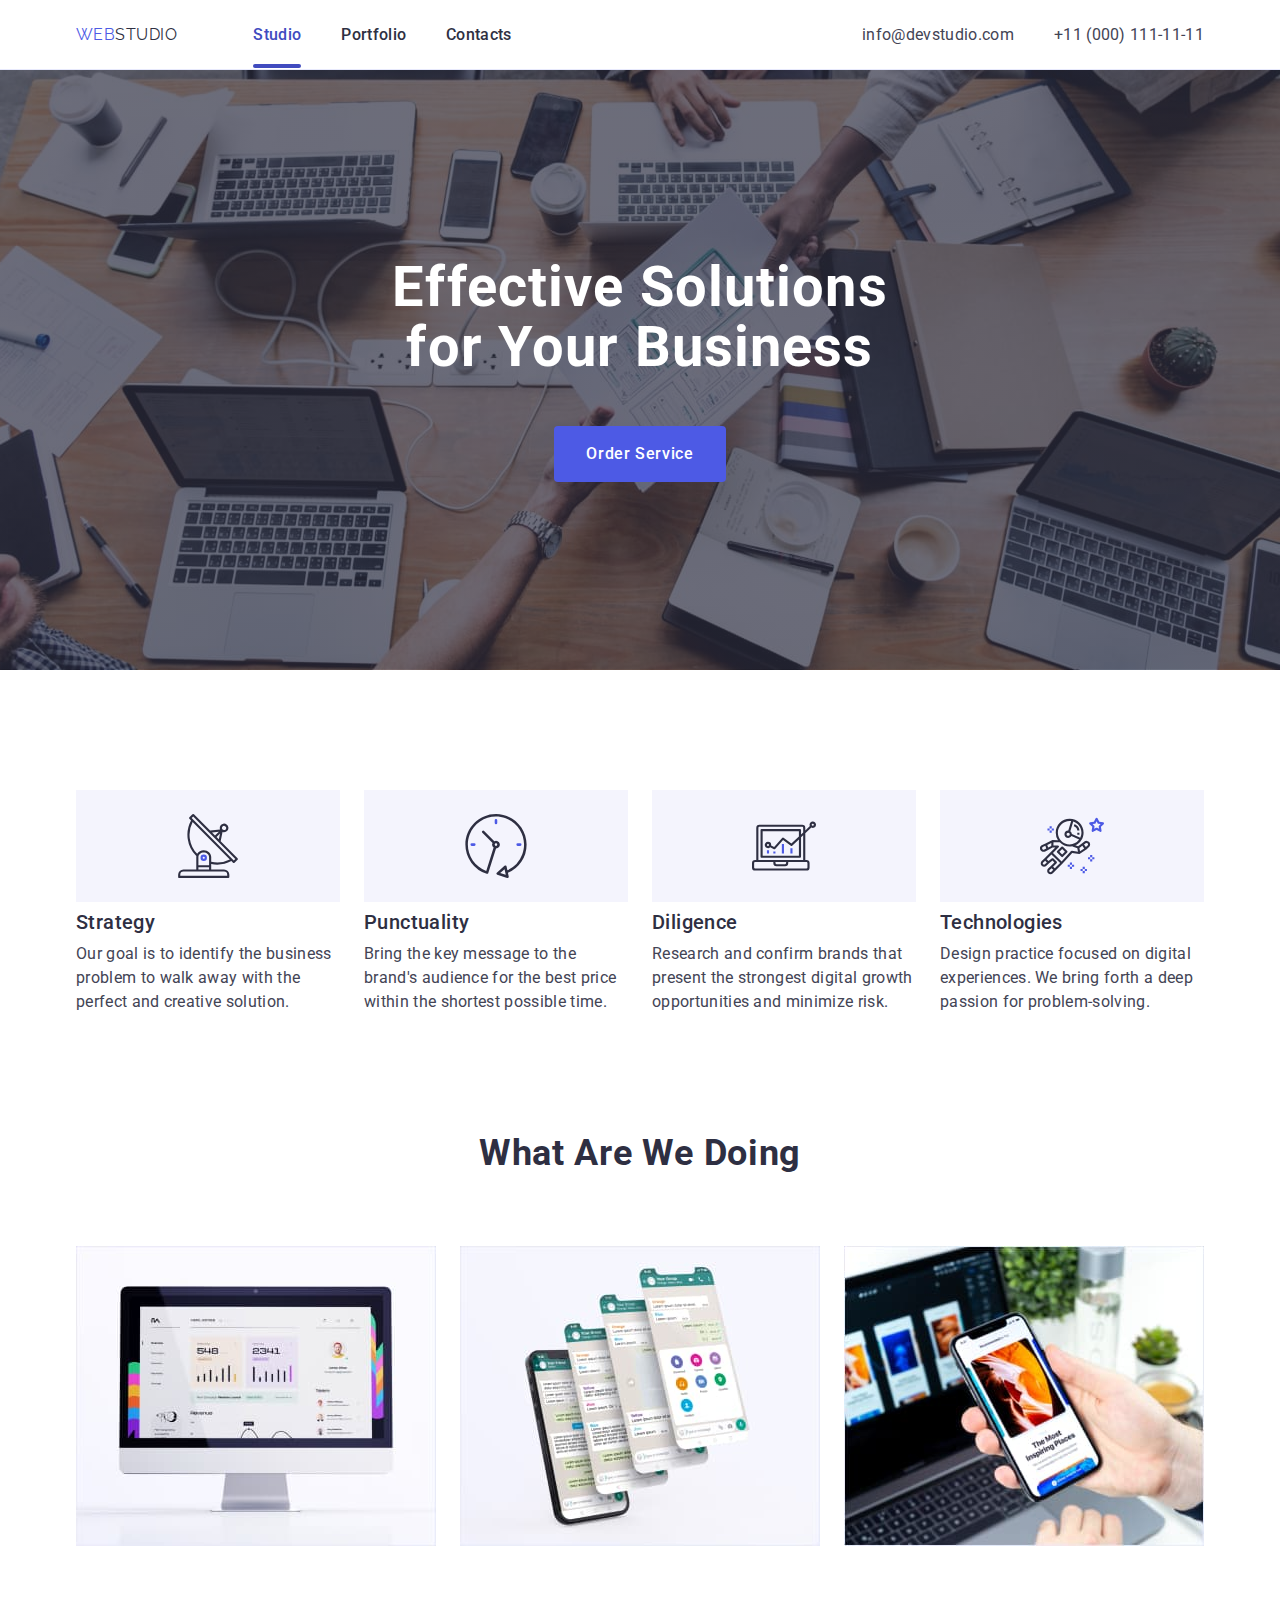
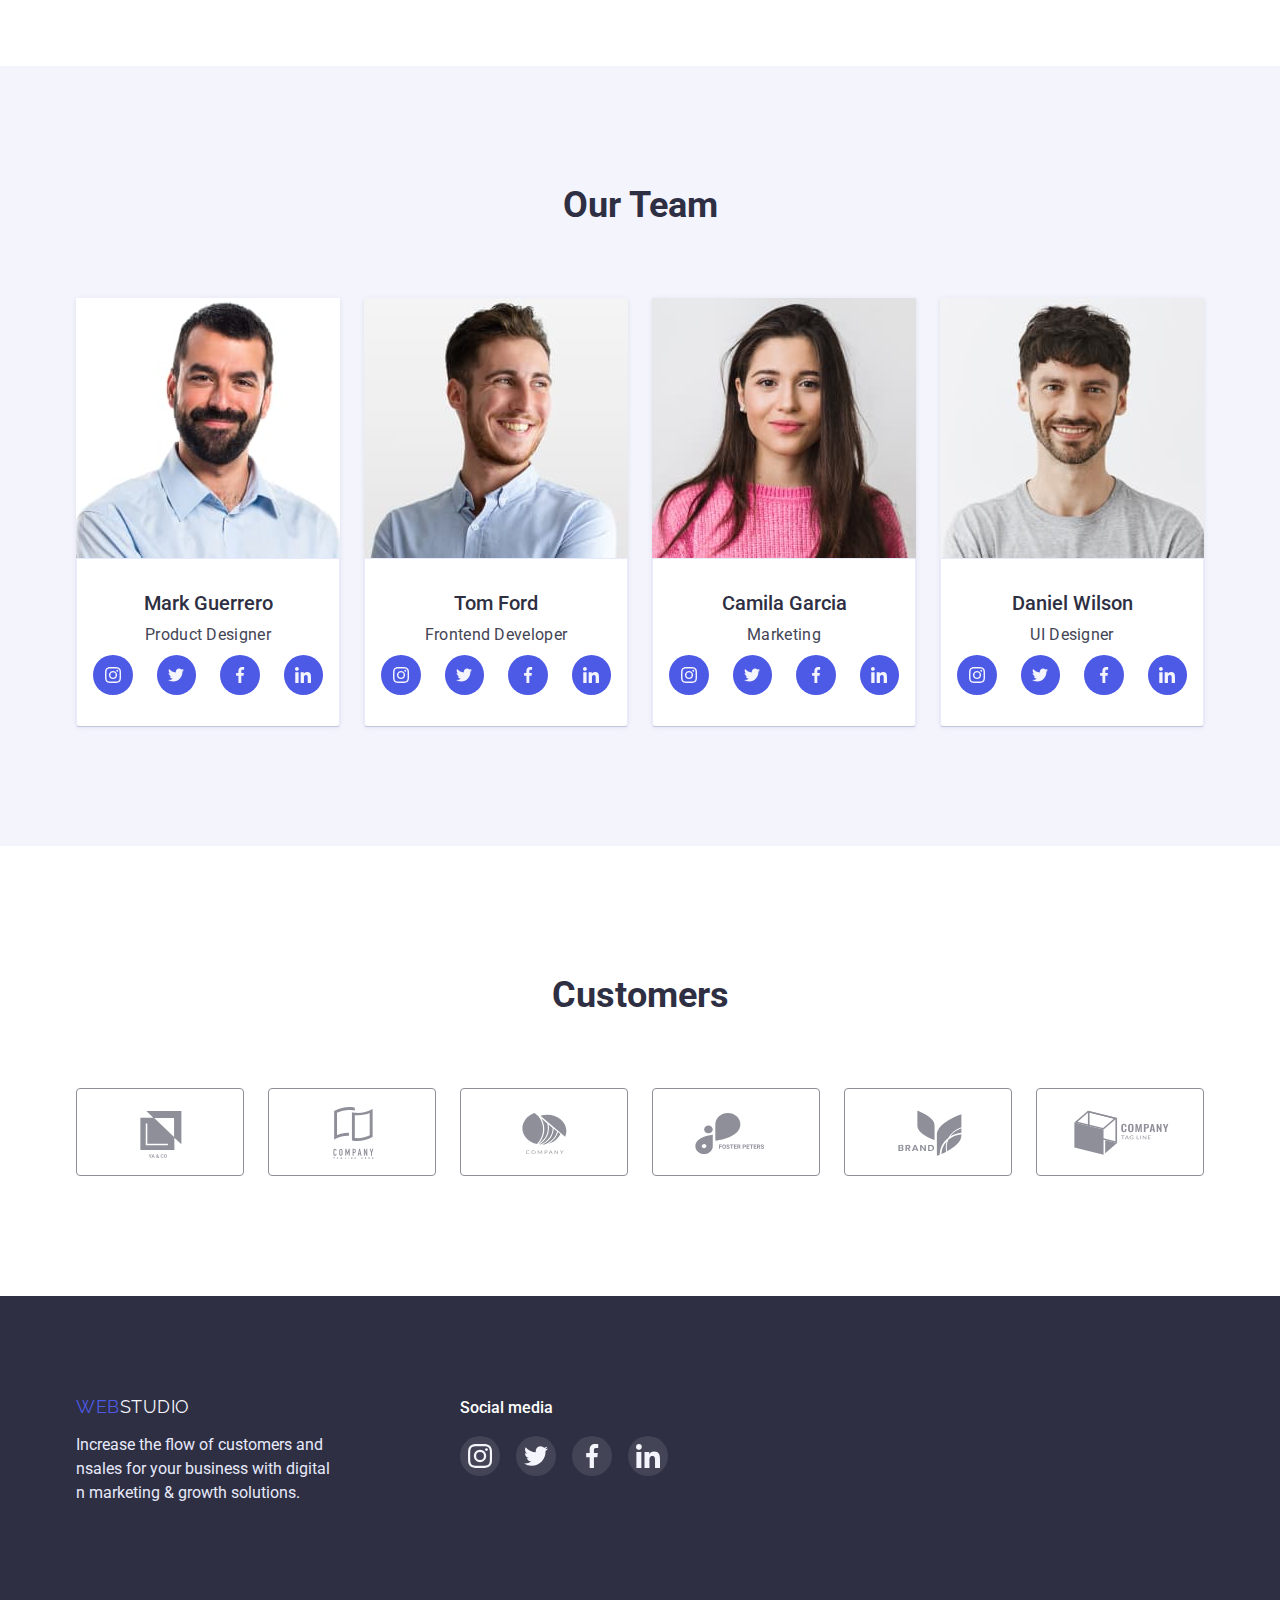
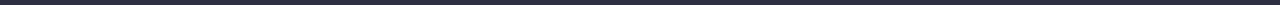
==== index.html @ 6536e6da "Initial commit" ====
<!DOCTYPE html>
<html lang="en">
<head>
  <meta http-equiv="X-UA-Compatible" content="IE=edge" />
  <meta charset="UTF-8" />
  <meta name="viewport" content="width=device-width, initial-scale=1.0" />
  <title>WEB STUDIO</title>
  <link rel="preconnect" href="https://fonts.googleapis.com">
  <link rel="preconnect" href="https://fonts.gstatic.com" crossorigin>
  <link href="https://fonts.googleapis.com/css2?family=Raleway:wght@800&family=Roboto:wght@400;500;700;900&display=swap" rel="stylesheet">
  <!--modern-normalize-->
  <link rel="stylesheet" href="https://cdn.jsdelivr.net/npm/modern-normalize@1.1.0/modern-normalize.min.css">
  <!--Custom styles-->
  <link rel="stylesheet" href="./css/styles.css">
</head>
<body>
  <!-- Header section -->
  <header class="header">
    <div class="heder-container container">
    <nav class="nav">
      <a class="text-logo" href="./index.html"> 
      <span class="span">WEB</span>STUDIO
      </a>
      <ul class="nav-list">
        <li class="nav-item"><a class="nav-link current" href="./index.html">Studio</a></li>
        <li class="nav-item"><a class="nav-link" href="./portfolio.html">Portfolio</a></li>
        <li class="nav-item"><a class="nav-link" href="">Contacts</a></li>
      </ul>
    </nav>
      <address>
      <ul class="address-list">
        <li class="address-item"><a class="address-link" href="mailto:info@devstudio.com">info@devstudio.com</a></li>
        <li class="address-item"><a class="address-link" href="tel:+110001111111">+11 (000) 111-11-11</a></li>
      </ul>
      </address>
      </div>
    </header>
    <main>
      <!--hero section-->
      <section class="hero">
        <div class="container">
          <h1 class="hero-title">Effective Solutions for Your Business</h1>
          <button class="hero-btn" data-modal-open type="button">Order Service</button>
        </div>
      </section>
      <!--about-->
      <section class="about">
        <div class="container">
        <h2 class="visually-hidden"> Our advantages</h2>
        <ul class="about-list">
          <li class="about-item">
            <div class="about-item-icon-backg">
              <svg class="about-item-icon" width="64" height="64">
                <use href="./images/icons.svg#icon-advantages-1"></use>
              </svg>
            </div>
            <h3 class="about-title">Strategy</h3>
            <p class="about-text">Our goal is to identify the business problem to walk away with the perfect and creative solution.</p>
          </li>
          <li class="about-item">
            <div class="about-item-icon-backg">
              <svg class="about-item-icon" width="64" height="64">
                <use href="./images/icons.svg#icon-advantages-2"></use>
              </svg>
            </div>
            <h3 class="about-title">Punctuality</h3>
            <p class="about-text">Bring the key message to the brand's audience for the best price within the shortest possible time.</p>
          </li>
          <li class="about-item">
            <div class="about-item-icon-backg">
              <svg class="about-item-icon" width="64" height="64">
                <use href="./images/icons.svg#icon-advantages-3"></use>
              </svg>
            </div>
            <h3  class="about-title">Diligence</h3>
            <p class="about-text">Research and confirm brands that present the strongest digital growth opportunities and minimize risk.</p>
          </li>
          <li class="about-item">
            <div class="about-item-icon-backg">
              <svg class="about-item-icon" width="64" height="64">
                <use href="./images/icons.svg#icon-advantages-4"></use>
              </svg>
            </div>
            <h3 class="about-title">Technologies</h3>
            <p class="about-text">Design practice focused on digital experiences. We bring forth a deep passion for problem-solving.</p>
          </li>
        </ul>
        </div>
      </section>
      <!--types of development-->
      <section class="types">
        <div class="container">
        <h2 class="types-title">What are we doing</h2>
        <ul class="types-list">
          <li class="types-item"><img class="types-img" src="./images/img-b1/img-b1-1.jpg" alt="web" width="360" height="300"/></li>
          <li class="types-item"><img class="types-img" src="./images/img-b1/img-b1-2.jpg" alt="messager" width="360" height="300"/></li>
          <li class="types-item"><img class="types-img" src="./images/img-b1/img-b1-3.jpg" alt="mobile" width="360" height="300"/></li>
        </ul>
        </div>
      </section>
      <!--team-->
      <section class="team">
        <div class="container">
        <h2 class="team-toptitle">Our Team</h2>
        <ul class="team-list">
          <li class="team-item">
            <img class="team-img"src="./images/img-b2/img-b2-1.jpg" alt="Product Designe" width="264" height="260"/>
            <div class="team-card">
            <h3 class="team-title">Mark Guerrero</h3>
            <p class="team-text">Product Designer</p>
            <ul class="social list">
              <li class="social-item">
                <a href="" class="social-link link">
                  <svg class="social-icon" width="16" height="16">
                    <use href="./images/icons.svg#icon-instagram"></use>
                  </svg>
                </a>
              </li>
              <li class="social-item">
                <a href="" class="social-link link">
                  <svg class="social-icon" width="16" height="16">
                    <use href="./images/icons.svg#icon-twitter"></use>
                  </svg>
                </a>
              </li>
              <li class="social-item">
                <a href="" class="social-link link">
                  <svg class="social-icon" width="16" height="16">
                    <use href="./images/icons.svg#icon-facebook"></use>
                  </svg>
                </a>
              </li>
              <li class="social-item">
                <a href="" class="social-link link">
                  <svg class="social-icon" width="16" height="16">
                    <use href="./images/icons.svg#icon-linkedin"></use>
                  </svg>
                </a>
              </li>
            </ul>
          </div>
          </li>
          <li class="team-item">
            <img class="team-img"src="./images/img-b2/img-b2-2.jpg" alt="Frontend Developer" width="264" height="260"/>
            <div class="team-card">
            <h3 class="team-title">Tom Ford</h3>
            <p class="team-text">Frontend Developer</p>
            <ul class="social list">
              <li class="social-item">
                <a href="" class="social-link link">
                  <svg class="social-icon" width="16" height="16">
                    <use href="./images/icons.svg#icon-instagram"></use>
                  </svg>
                </a>
              </li>
              <li class="social-item">
                <a href="" class="social-link link">
                  <svg class="social-icon" width="16" height="16">
                    <use href="./images/icons.svg#icon-twitter"></use>
                  </svg>
                </a>
              </li>
              <li class="social-item">
                <a href="" class="social-link link">
                  <svg class="social-icon" width="16" height="16">
                    <use href="./images/icons.svg#icon-facebook"></use>
                  </svg>
                </a>
              </li>
              <li class="social-item">
                <a href="" class="social-link link">
                  <svg class="social-icon" width="16" height="16">
                    <use href="./images/icons.svg#icon-linkedin"></use>
                  </svg>
                </a>
              </li>
            </ul>
            </div>
          </li>
          <li class="team-item">
            <img class="team-img"src="./images/img-b2/img-b2-3.jpg" alt="Marketing" width="264" height="260"/>
            <div class="team-card">
            <h3 class="team-title">Camila Garcia</h3>
            <p class="team-text">Marketing</p>
            <ul class="social list">
              <li class="social-item">
                <a href="" class="social-link link">
                  <svg class="social-icon" width="16" height="16">
                    <use href="./images/icons.svg#icon-instagram"></use>
                  </svg>
                </a>
              </li>
              <li class="social-item">
                <a href="" class="social-link link">
                  <svg class="social-icon" width="16" height="16">
                    <use href="./images/icons.svg#icon-twitter"></use>
                  </svg>
                </a>
              </li>
              <li class="social-item">
                <a href="" class="social-link link">
                  <svg class="social-icon" width="16" height="16">
                    <use href="./images/icons.svg#icon-facebook"></use>
                  </svg>
                </a>
              </li>
              <li class="social-item">
                <a href="" class="social-link link">
                  <svg class="social-icon" width="16" height="16">
                    <use href="./images/icons.svg#icon-linkedin"></use>
                  </svg>
                </a>
              </li>
            </ul>
            </div>
          </li>
          <li class="team-item">
            <img class="team-img"src="./images/img-b2/img-b2-4.jpg" alt="UI Designer" width="264" height="260"/>
            <div class="team-card">
            <h3 class="team-title">Daniel Wilson</h3>
            <p class="team-text">UI Designer</p>
            <ul class="social list">
              <li class="social-item">
                <a href="" class="social-link link">
                  <svg class="social-icon" width="16" height="16">
                    <use href="./images/icons.svg#icon-instagram"></use>
                  </svg>
                </a>
              </li>
              <li class="social-item">
                <a href="" class="social-link link">
                  <svg class="social-icon" width="16" height="16">
                    <use href="./images/icons.svg#icon-twitter"></use>
                  </svg>
                </a>
              </li>
              <li class="social-item">
                <a href="" class="social-link link">
                  <svg class="social-icon" width="16" height="16">
                    <use href="./images/icons.svg#icon-facebook"></use>
                  </svg>
                </a>
              </li>
              <li class="social-item">
                <a href="" class="social-link link">
                  <svg class="social-icon" width="16" height="16">
                    <use href="./images/icons.svg#icon-linkedin"></use>
                  </svg>
                </a>
              </li>
            </ul>
            </div>
          </li>
        </ul>
        </div>
      </section>
      <section class="customers-section">
        <div class="container">
        <h2 class="customers-title">Customers</h2>
        <ul class="customers-list">
          <li class="customers-item">
            <a href="" class="customers-link">
            <svg class="customers-icon" width="104" height="56">
              <use href="./images/icons.svg#icon-customers-1"></use>
            </svg>
            </a>
          </li>
          <li class="customers-item">
            <a href="" class="customers-link">
              <svg class="customers-icon" width="104" height="56">
                <use href="./images/icons.svg#icon-customers-2"></use>
              </svg>
            </a>
          </li>
          <li class="customers-item">
            <a href="" class="customers-link">
              <svg class="customers-icon" width="104" height="56">
                <use href="./images/icons.svg#icon-customers-3"></use>
              </svg>
            </a>
          </li>
          <li class="customers-item">
            <a href="" class="customers-link">
              <svg class="customers-icon" width="104" height="56">
                <use href="./images/icons.svg#icon-customers-4"></use>
              </svg>
            </a>
          </li>
          <li class="customers-item">
            <a href="" class="customers-link">
              <svg class="customers-icon" width="104" height="56">
                <use href="./images/icons.svg#icon-customers-5"></use>
              </svg>
            </a>
          </li>
          <li class="customers-item">
            <a href="" class="customers-link">
              <svg class="customers-icon" width="104" height="56">
                <use href="./images/icons.svg#icon-customers-6"></use>
              </svg>
            </a>
          </li>
        </ul>
        </div>
      </section>
    </main>
      <!--Footer-->
      <footer class="footer">
        <div class="container">
          <div class="footer-container">
          <a class="footer-text-logo" href="./index.html">
           <span class="span">WEB</span>STUDIO
         </a>
          <p class="footer-text">Increase the flow of customers and nsales for your business with digital n marketing & growth solutions.</p>
          </div>
          <div class="footer-social">
          <h3 class="footer-social-title">Social media</h3>
          <ul class="footer-social-list">
            <li class="footer-social-item">
              <a href="" class="footer-social-link link">
                <svg class="footer-social-icon" width="24" height="24">
                  <use href="./images/icons.svg#icon-instagram"></use>
                </svg>
              </a>
            </li>
            <li class="footer-social-item">
              <a href="" class="footer-social-link link">
                <svg class="footer-social-icon" width="24" height="24">
                  <use href="./images/icons.svg#icon-twitter"></use>
                </svg>
              </a>
            </li>
            <li class="footer-social-item">
              <a href="" class="footer-social-link link">
                <svg class="footer-social-icon" width="24" height="24">
                  <use href="./images/icons.svg#icon-facebook"></use>
                </svg>
              </a>
            </li>
            <li class="footer-social-item">
              <a href="" class="footer-social-link link">
                <svg class="sfooter-social-icon" width="24" height="24">
                  <use href="./images/icons.svg#icon-linkedin"></use>
                </svg>
              </a>
            </li>
          </ul>
        </div>
        </div>
      </footer>
      <div class="backdrop is-hidden" data-modal>
        <div class="modal">
          <button class="modal-btn" data-modal-close type="button">
            <svg class="close-icon" width="8" height="8">
              <use href="./images/icons.svg#icon-close"></use>
            </svg>
          </button>
        </div>
      </div>
      <script src="./modal.js"></script>
</body>
</html>
---- css/styles.css ----
/* General for index and portfolio */

:root {
    --navy-blue-color: #2E2F42;
    --slate-color: #434455;
    --white-color: #fff;
    --cornflower-color:#E7E9FC;
    --iris-color: #4D5AE5;
    --ocean-color: #404BBF;
    --cloud-color:#F4F4FD;
    --light-slate-color: #8E8F99;
    --green-color:#31D0AA;
    --typical-lh: 1.5;
    --row-gap: 48px;
    --grad: linear-gradient(rgba(46, 47, 66, 0.7), rgba(46, 47, 66, 0.7));
    --grad:linear-gradient(rgba(46, 47, 66, 0.7), rgba(46, 47, 66, 0.7));
    --cubic-bezier: cubic-bezier (0.4, 0, 0.2, 1);
}

body {
    color: var(--navy-blue-color);
    font-family: 'Roboto', sans-serif;
}


/* reset start */
h1,
h2,
h3,
h4,
h5,
h6,
p {
    margin: 0;
}

ul {
    
    margin: 0;
    padding: 0;
    list-style: none;
}

a {
color: currentColor;
text-decoration: none;
}

button {
    cursor: pointer;
    background-color: transparent;
    padding: 16px 32px;
    border-radius: 4px;
    margin-right: auto;
    margin-left: auto;
    border: none;
    text-align: center;
}

img {
    display: block;
    max-width: 100%;
    height: auto;
}

.visually-hidden {
    position: absolute;
    width: 1px;
    height: 1px;
    margin: -1px;
    border: 0;
    padding: 0;
    white-space: nowrap;
    clip-path: inset(100%);
    clip: rect(0 0 0 0);
    overflow: hidden;
}
/* reset end */

.container {
    width: 1158px;
    padding-left: 15px;
    padding-right: 15px;
    margin-left: auto;
    margin-right: auto;
}

.heder-container {
    display: flex;
    align-items: center;
}

.header {
    border-bottom: 1px solid var(--cornflower-color);
    box-shadow: 0px 2px 1px rgba(46, 47, 66, 0.08), 0px 1px 1px rgba(46, 47, 66, 0.16), 0px 1px 6px rgba(46, 47, 66, 0.08);
}

.nav {
    display: flex;
    align-items: center;
}

.text-logo {
    color: var(--navy-blue-color);
    font-family: 'Raleway', sans-serif;
    line-height: 1.33;
    letter-spacing: 0.03em;
    text-transform: uppercase;
    text-decoration: none;
    padding-bottom: 24px;
    padding-top: 24px;
    margin-right: 76px;
}

.nav .text-logo {

}

.span {
    color: var(--iris-color);
}

.nav-list {
    display: flex;
    list-style-type: none;
    gap: 40px;
}

.nav-item {
    
}

.nav-link {
    color: var(--navy-blue-color);
    font-weight: 500;
    font-size: 16px;
    line-height: var(--typical-lh);
    letter-spacing: 0.02em;
    text-decoration: none;
    padding-bottom: 24px;
    padding-top: 24px;
    position: relative;
    
    transition-property: color, background-color;
    transition-duration: 250ms;
    transition-timing-function: cubic-bezier(0.4, 0, 0.2, 1);
    transition-delay: 0ms;
}

.nav-link.current::after {
    content: '';
    display: block;
    position: absolute;
    width: 100%;
    height: 4px;
    background-color: var(--ocean-color);
    border-radius: 2px;
    bottom: 0;
}

.nav-link:hover,
.nav-link:focus {
    color: var(--ocean-color); 
    color: var(--ocean-color);
}

.current {
    color: var(--ocean-color);
}

address {
    margin-left: auto;
}
.address-link:hover,
.address-link:focus {
    color: var(--ocean-color);   
}
.address-list {
    display: flex;
    list-style-type: none;
    
    gap: 40px;
}

.address-item {
}

.address-link {
    color: var(--slate-color);
    font-style: normal;
    line-height: var(--typical-lh);
    letter-spacing: 0.02em;
    text-decoration: none;
    padding-bottom: 24px;
    padding-top: 24px;
}

/* Footer */

.footer {
    background-color: var(--navy-blue-color);
    color: var(--cornflower-color);
    padding-top: 100px;
    padding-bottom: 100px;
    line-height: 1.5; 
}

.footer-text-logo {
    font-family: 'Raleway', sans-serif;
    font-size: 18px;
    line-height: 1.17;
    display: flex;
    align-items: center;
    letter-spacing: 0.03em;
    text-transform: uppercase;
    text-decoration: none;
    color: var(--cloud-color);
    margin-bottom: 16px;
}

.footer-text {
    line-height: var(--typical-lh);
    color: var(--cornflower-color);
    width: 264px;
    }

.footer .container {
    display: flex;
    align-items: baseline;
}

.footer-container {
    width: 264px;
    margin-right: 120px;
}

.footer-social-title{
    
}
.footer-social {
    display: flex;
    flex-direction: column;
    flex-wrap: wrap;
    
}

.footer-social-title{
    color: var(--white-color);
    font-weight: 500;
    font-size: 16px;
    margin-bottom: 16px;
}
.footer-social-list {
    display: flex;
    gap: 16px;
}

.footer-social-item {
    width: 40px;
    height: 40px;
}
    
.footer-social-link {
    display: flex;
    justify-content: center;
    align-items: center;
    width: 100%;
    height: 100%;
    border-radius: 50%;
    background-color: rgba(255, 255, 255, 0.1);

    transition-property: color, background-color;
    transition-duration: 250ms;
    transition-timing-function: cubic-bezier(0.4, 0, 0.2, 1);
    transition-delay: 0ms;
}
    
.footer-social-icon {
    fill: var(--cloud-color);
}
    
.footer-social-link:hover,
.footer-social-link:focus {
    background-color: var(--green-color);
}

/* For index */

/* Hero */

.hero {
    max-width: 1440px;
    margin: auto;
    margin: auto;
    background-color: var(--navy-blue-color);
    background-image: var(--grad), url(../images/img-hw-4/hero-img.jpg);
    background-repeat: no-repeat;
    background-position: center;
    background-size: cover;
    padding-top: 188px;
    padding-bottom: 188px; 
}

.hero-title {
    color: var(--white-color);
    font-size: 56px;
    line-height: 1.07;
    text-align: center;
    letter-spacing: 0.02em;
    margin-bottom: 48px;
    max-width: 496px;
    margin-left: auto;
    margin-right: auto;
}   

.hero .container {
    display: flex;
    align-items: center;
    flex-direction: column;
}

.hero-btn {
    color: var(--white-color);
    font-family: inherit;
    font-weight: 500;
    font-size: 16px;
    line-height: var(--typical-lh);
    background-color: var(--iris-color);
    align-items: center;
    letter-spacing: 0.04em;
    cursor: pointer;

    transition-property: color, background-color;
    transition-duration: 250ms;
    transition-timing-function: cubic-bezier(0.4, 0, 0.2, 1);
    transition-delay: 0ms;
}


.hero-btn:hover,
.hero-btn:focus {
    color: var(--white-color);
    background-color: var(--ocean-color);
}

/* About */

.about {
    padding-top: 120px;
    padding-bottom: 120px;
}

.about-list {
    display: flex;
    list-style-type: none;
    gap: 24px;
}

.about-item {
    width: 264px;
}

.about-item-icon-backg {
    background: var(--cloud-color);
    min-width: 264px;
    min-height: 112px;
    display: flex;
    align-items: center;
    justify-content: center;
    margin-bottom: 8px;
}

.about-item-icon {
}

.about-title {
    font-weight: 500;
    font-size: 20px;
    line-height: 1.2;
    letter-spacing: 0.02em;
    margin-bottom: 8px;
}

.about-text {
    line-height: var(--typical-lh);
    letter-spacing: 0.02em;
    color: var(--slate-color);
}

/* Types */

.types {
    padding-bottom: 120px;
}

.types-title {
    font-size: 36px;
    line-height: 1.11;
    text-align: center;
    letter-spacing: 0.02em;
    text-transform: capitalize;
    margin-bottom: 72px;
}

.types-list {
    display: flex;
    list-style-type: none;
    gap: 24px;
    justify-content: none;
}

.types-item {
}

.types-img {
}

/* Team */

.team {
    padding-top: 120px;
    padding-bottom: 120px;
    background: var(--cloud-color);
}

.team-toptitle {
    font-size: 36px;
    line-height: 1.11;
    text-align: center;
    text-transform: capitalize;
    margin-bottom: 72px;
}

.team-list {
    display: flex;
    list-style-type: none;
    gap: 24px;
}

.team-item {
    display: block;
    height: 428px;
    background: var(--white-color);
    box-shadow: 0px 1px 6px rgba(46, 47, 66, 0.07),
    0px 1px 1px rgba(46, 47, 66, 0.14),
    0px 2px 1px rgba(46, 47, 66, 0.07);
        border-radius: 0px 0px 4px 4px;
    width: calc((100% - 72px) / 4);
}

.team-img {
} 

.team-card {
    padding: 32px 16px;
    text-align: center;
    border: 1px solid var(--cornflower-color);
}

.team-title {
    font-weight: 500;
    font-size: 20px;
    line-height: 1.2;
    color: var(--navy-blue-color);
    margin-bottom: 8px;
}

.team-text {
    line-height: var(--typical-lh);
    letter-spacing: 0.02em;
    color: var(--slate-color);
    margin-bottom: 8px;
    }

.social {
    display: flex;
    gap: 24px;
}

.social-item {
    width: 40px;
    height: 40px;
}
.social-link {
    display: flex;
    justify-content: center;
    align-items: center;
    width: 100%;
    height: 100%;
    border-radius: 50%;    
    background-color: var(--iris-color);

    transition-property: color, background-color;
    transition-duration: 250ms;
    transition-timing-function: cubic-bezier(0.4, 0, 0.2, 1);
    transition-delay: 0ms;
}

.social-icon {
    fill: var(--cloud-color);
}

.social-link:hover,
.social-link:focus {
    background-color: var(--ocean-color);
    }

/* Customers */

.customers-section{
    padding-top: 130px;
    padding-bottom: 120px;
}

.customers-title {
    color: var(--navy-blue-color);
    font-size: 36px;
    line-height: 1.11;
    text-align: center;
    margin-bottom: 72px;
    
}

.customers-list {
    display: flex;
    align-items: center;
    justify-content: center;
    gap: 24px;
}

.customers-item {
    width: 168px;
    height: 88px;
    
}

.customers-link {
    display: flex;
    align-items: center;
    justify-content: center;
    border: 1px solid var(--light-slate-color);
    border-radius: 4px;
    width: 100%;
    height: 100%;
    color: var(--light-slate-color);

    transition-property: color, background-color;
    transition-duration: 250ms;
    transition-timing-function: cubic-bezier(0.4, 0, 0.2, 1);
    transition-delay: 0ms;
}

.customers-icon {
  fill: currentColor;  
}

.customers-link:hover,
.customers-link:focus {
    border-color: var(--ocean-color);
    color: var(--ocean-color);
}

/* For portfolio */

.portfolio-hero {
    padding-top: 96px;
    padding-bottom: 120px;
}

.portfolio-hero-list { 
    display: flex;
    justify-content: center;
    list-style-type: none;
    gap: 24px;
    margin-bottom: 72px;
 }

.portfolio-hero-item {
   gap: 24px;
}

.portfolio-hero-btn {
    font-family: inherit;
    font-weight: 500;
    font-size: 16px;
    line-height: var(--typical-lh);
    display: flex;
    align-items: center;
    text-align: center;
    letter-spacing: 0.04em;
    color: var(--iris-color);
    background: var(--cloud-color);
    border: 1px solid var(--cornflower-color);
    border-radius: 4px;
    cursor: pointer;
    min-width: 69px;

    transition-property: color, background-color;
    transition-duration: 250ms;
    transition-timing-function: cubic-bezier(0.4, 0, 0.2, 1);
    transition-delay: 0ms;
}

.portfolio-hero-btn:hover, 
.portfolio-hero-btn:focus {
    color: var(--white-color);
    background-color: var(--ocean-color);
    box-shadow: 0px 2px 2px rgba(0, 0, 0, 0.12);
    border: 1px solid var(--ocean-color);
}
  

.projects-list {
    padding: 0;
    list-style: none;
    display: flex;
    flex-wrap: wrap;
    margin-top: -48px;
    margin-left: -24px;

}

.projects-item {
    flex-basis: calc((100%(24px*2))/3);
    background: var(--white-color);
    box-shadow: 0px 1px 6px rgba(46, 47, 66, 0.08);
    outline-offset: -1px;
    max-width: 360px;
    margin-top: 48px;
    margin-left: 24px;
    transition-property: color, background-color;
    transition-duration: 250ms;
    transition-timing-function: cubic-bezier(0.4, 0, 0.2, 1);
    transition-delay: 0ms;
    transition: box-shadow 250ms var(--cubic-bezier);
}

.projects-item:hover,
.projects-item:focus {
    cursor: pointer;
    box-shadow:
        0px 1px 6px rgba(46, 47, 66, 0.08),
        0px 1px 1px rgba(46, 47, 66, 0.16),
        0px 2px 1px rgba(46, 47, 66, 0.08);
}

.projects-link {
}

.projects-card-content {
    position: relative;
    overflow: hidden;
}

.projects-img {
}

.projects-content {
    position: absolute;
    top: 0;
    font-size: 18px;
    line-height: 1.5;
    color: var(--white-color);
    background-color: var(--iris-color);
    padding: 40px;
    height: 100%;
    transform: translate(100%);
    transition: transform 250ms var(--cubic-bezier);
    overflow: auto;

    transform: translateY(100%);
    transition-duration: 250ms;
    transition-timing-function: cubic-bezier(0.4, 0, 0.2, 1);
    transition-delay: 0ms;
}

.projects-item:hover .projects-content {
    transform: translateY(0%);
}

.projects-item-card {
    padding-left: 15px;
    padding-right: 16px;
    padding-top: 32px;
    padding-bottom: 32px;
    border: 1px solid var(--cornflower-color);
    border-top: none;
}


.projects-title {
    font-weight: 500;
    font-size: 20px;
    line-height: var(--typical-lh);

    font-weight: 500;
    font-size: 20px;
    color: var(--navy-blue-color);
}

.projects-text {
    line-height: var(--typical-lh);
    letter-spacing: 0.02em;
    color: var(--slate-color);
    margin-top: 8px;
}

/* MODAL */

.backdrop {
    position: fixed;
    top: 0;
    left: 0;
    z-index: 1000;
    width: 100%;
    height: 100%;
    background-color: rgba(46, 47, 66, 0.4);
    transition: opacity 250ms cubic-bezier(0.4, 0, 0.2, 1), visibility 250ms cubic-bezier(0.4, 0, 0.2, 1);
}

.is-hidden {
    opacity: 0;
    visibility: hidden;
    pointer-events: none;
}

.modal {
    position: absolute;
    min-width: 408px;
    min-height: 576px;
    top: 50%;
    left: 50%;
    transform: translate(-50%, -50%) scale(1);
    background-color: #FCFCFC;
    box-shadow: 0px 1px 1px rgba(0, 0, 0, 0.14), 0px 1px 3px rgba(0, 0, 0, 0.12), 0px 2px 1px rgba(0, 0, 0, 0.2);
    border-radius: 4px;
    transition: transform 250ms var(--cubic-bezier), opacity 250ms var(--cubic-bezier);
}

.backdrop.is-hidden .modal{
    transform: translate(-50%, -50%) scale(0);
    opacity: 0;
    transition-duration: 250ms;
}

.modal-btn {
    display: block;
    align-items: center;
    justify-content: center;
    position: absolute;
    padding: 0;
    top: 24px;
    right: 24px;
    width: 24px;
    height: 24px;
    border-radius: 50%;
    background-color: var(--cornflower-color);
    border: 1px solid rgba(0, 0, 0, 0.1);
    fill: currentColor;
    transition: color 250ms var(--cubic-bezier), background-color 250ms var(--cubic-bezier);
}

.modal-btn:hover, 
.modal-btn:focus {
    background-color: var(--ocean-color);
    color: var(--white-color);
}

.close-icon {
    display: block;
    margin: auto;
    justify-content: center;
}
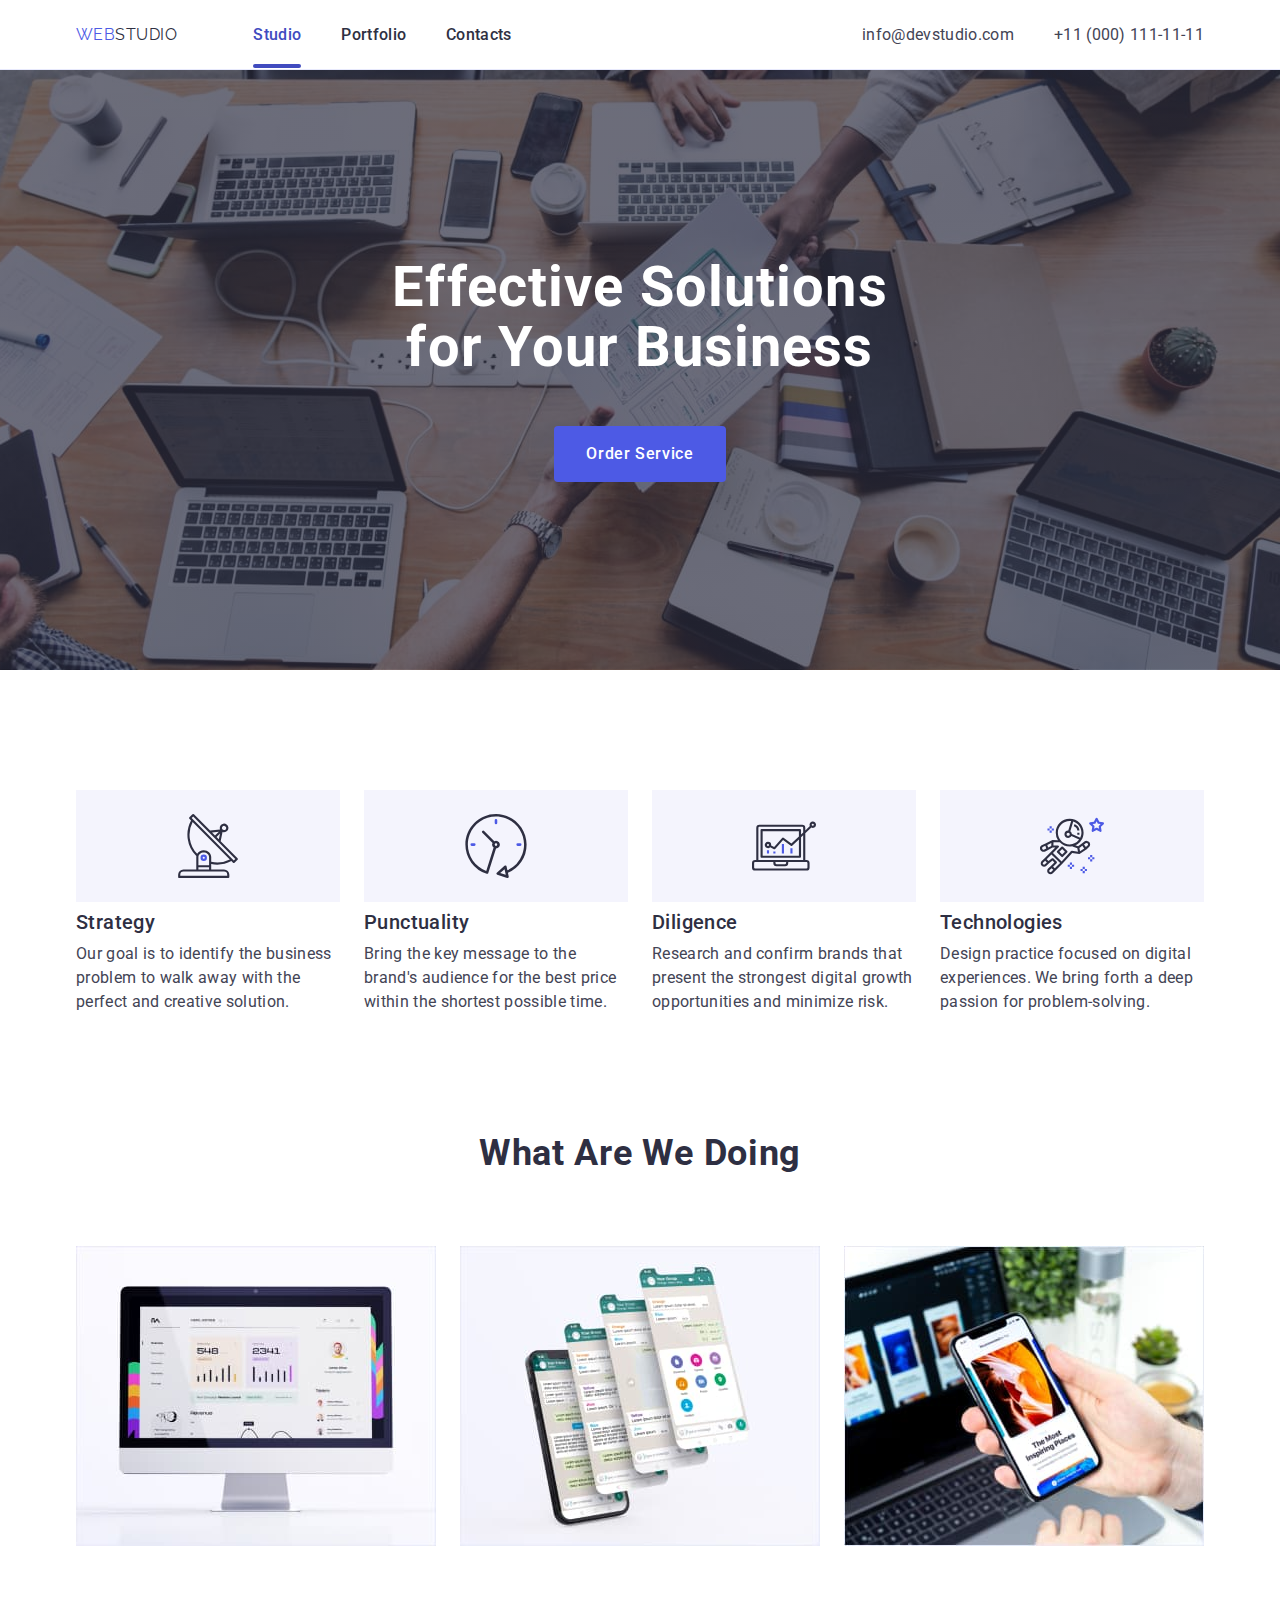
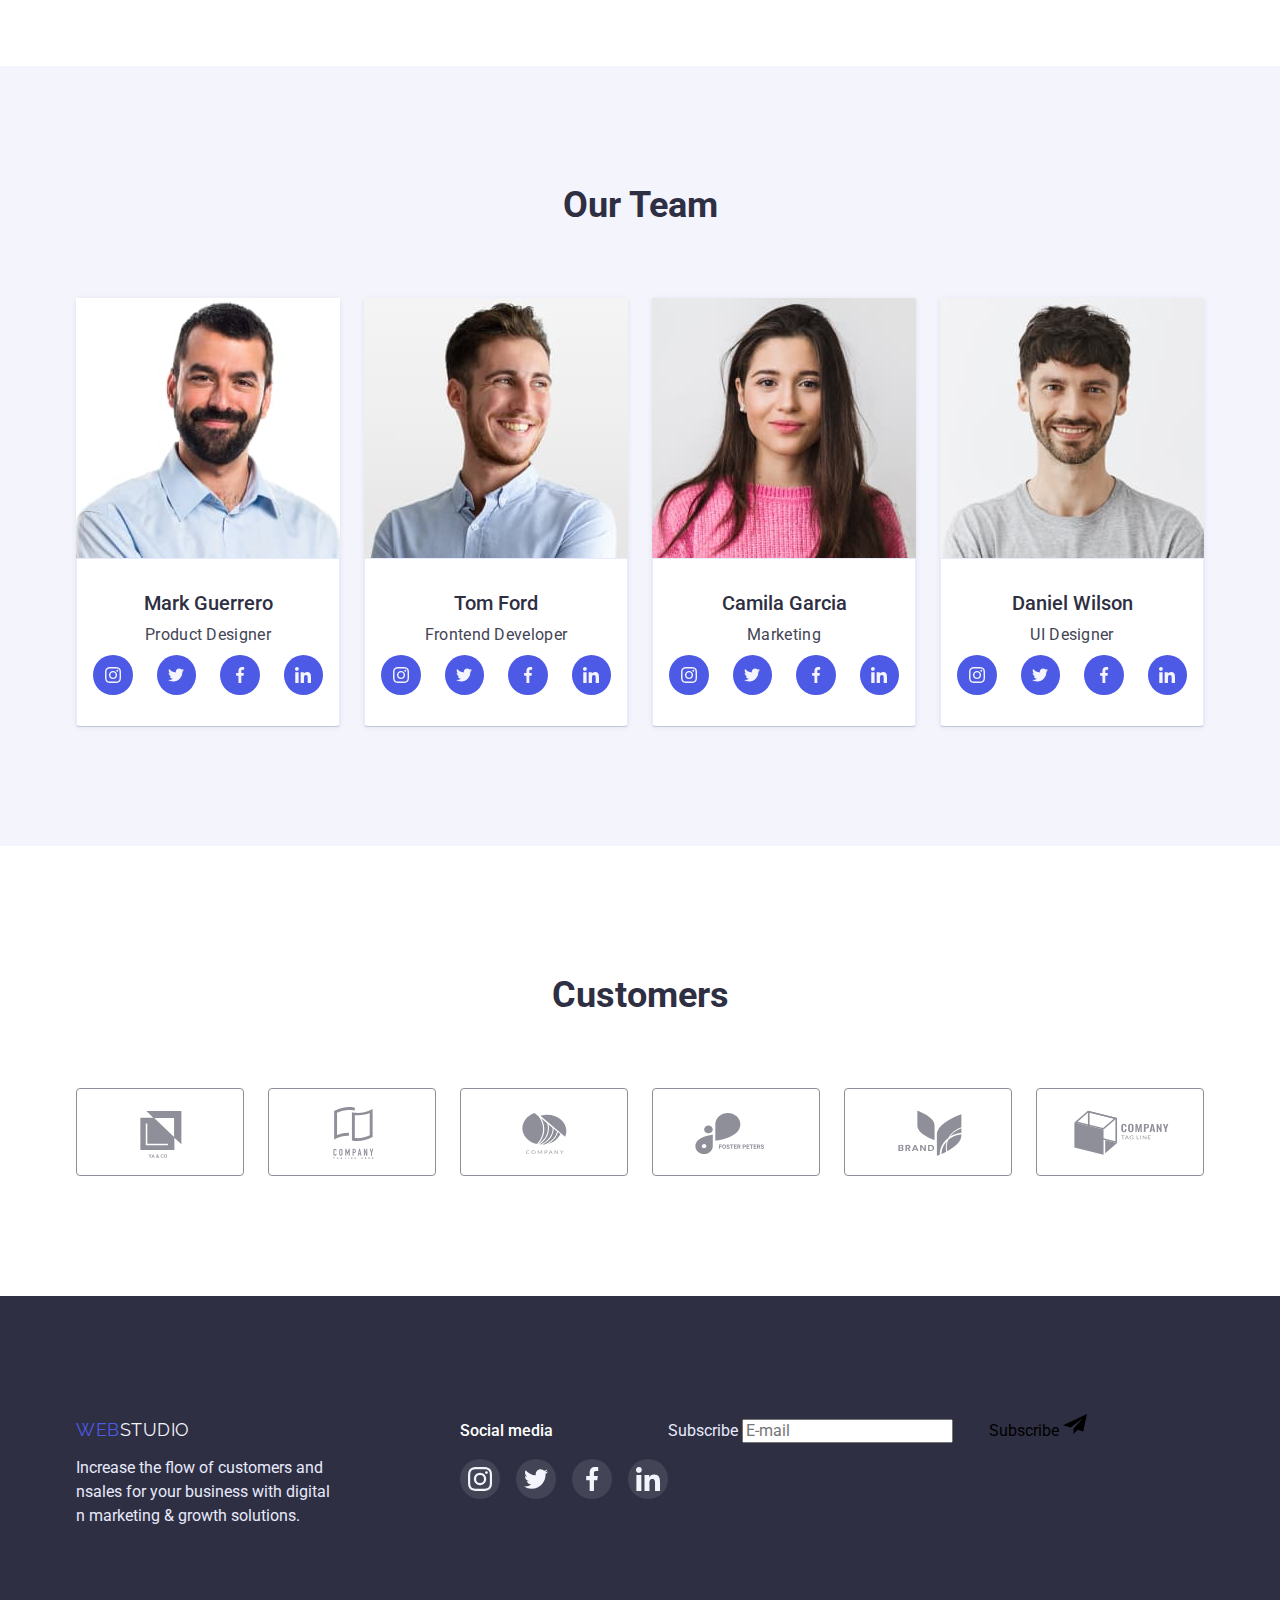
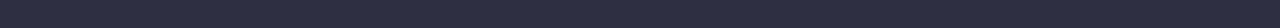
==== commit 27bbee68: "hw-06" ====
--- a/index.html
+++ b/index.html
@@ -346,8 +346,20 @@
             </li>
           </ul>
         </div>
+        <div class="footer-subscribe-container">
+        <form class="footer-subscribe" name="footer_subscribe">
+          <label for="name-title" class="imput-title">Subscribe
+            <input type="text" class="online-footer" id="name-title" name="E-mail" placeholder="E-mail">
+          </label>
+          <button type="submit" class="button-input-footer subscribe-text">Subscribe
+            <svg class="icon-input-online" width="24" height="24">
+              <use href="./images/icons.svg#icon-subscribe"></use>
+            </svg></button>
+        </form>
+        </div>
         </div>
       </footer>
+      <!--modal-->
       <div class="backdrop is-hidden" data-modal>
         <div class="modal">
           <button class="modal-btn" data-modal-close type="button">
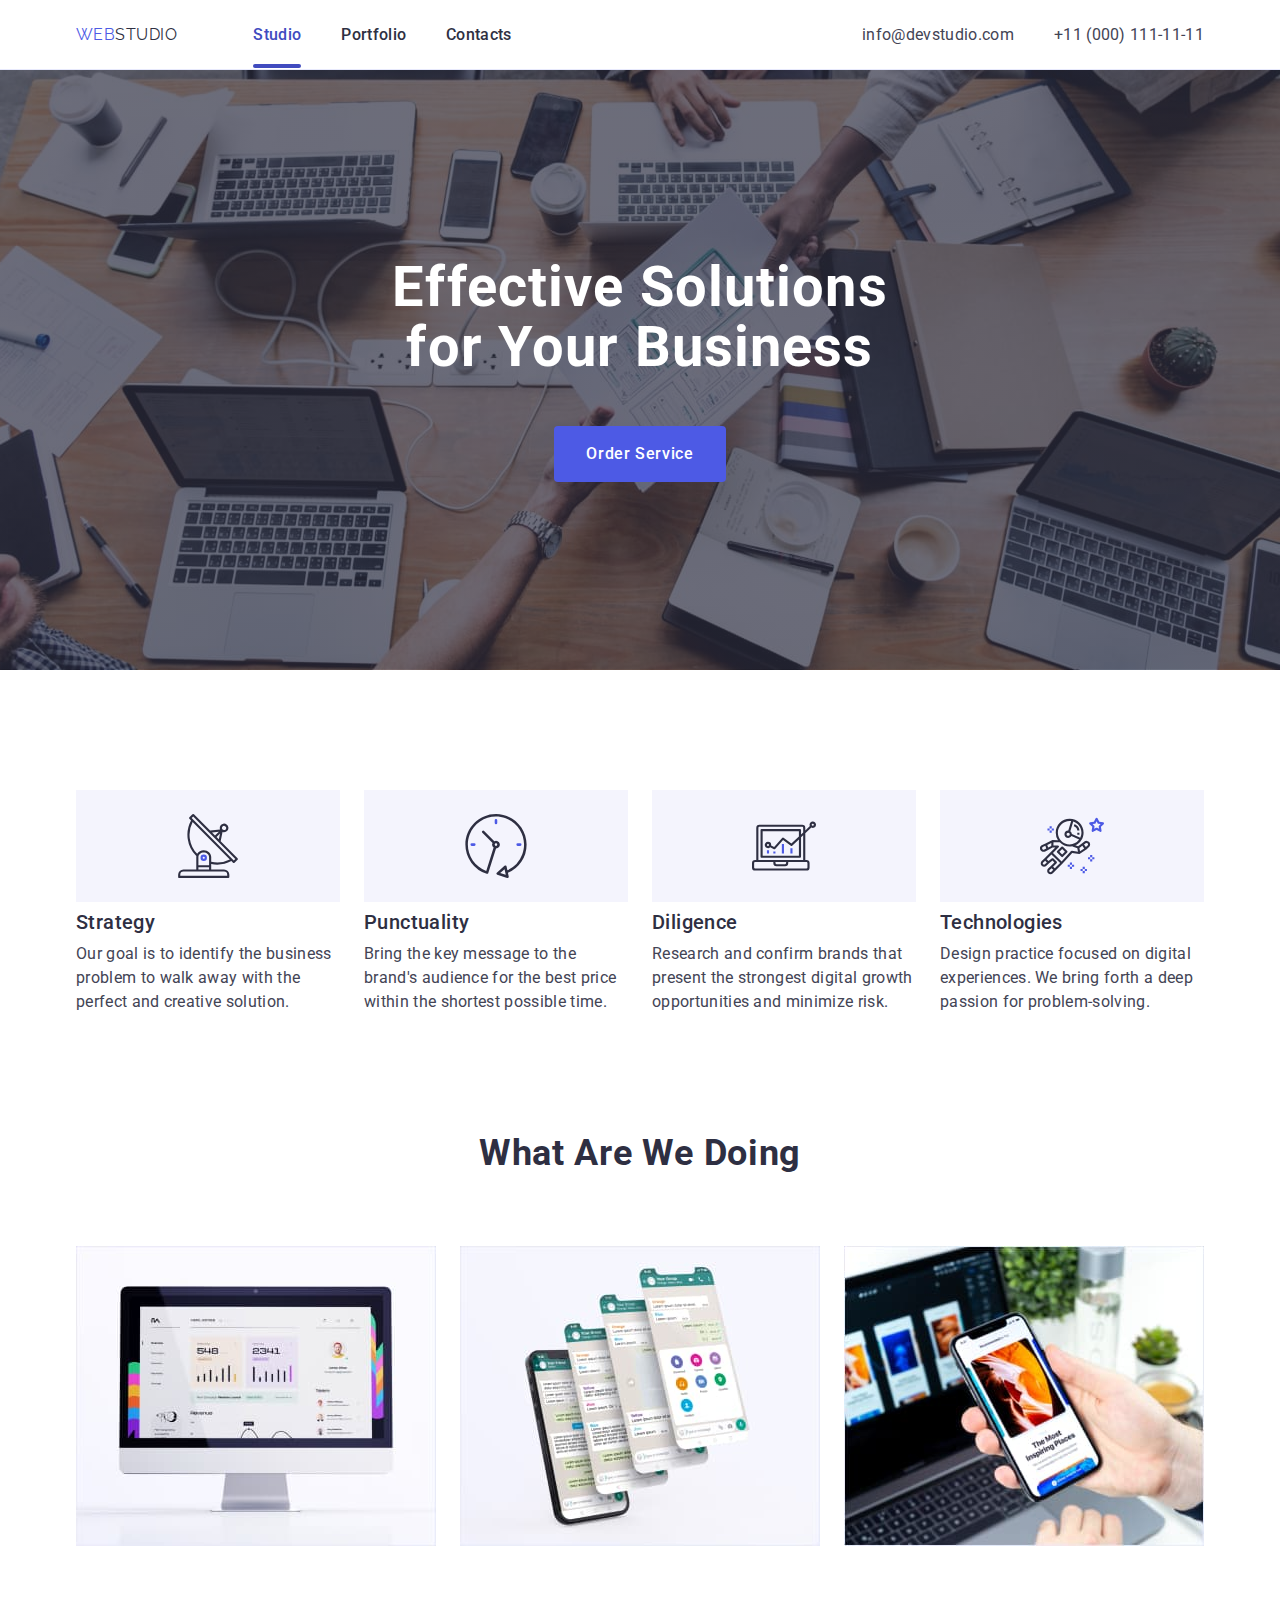
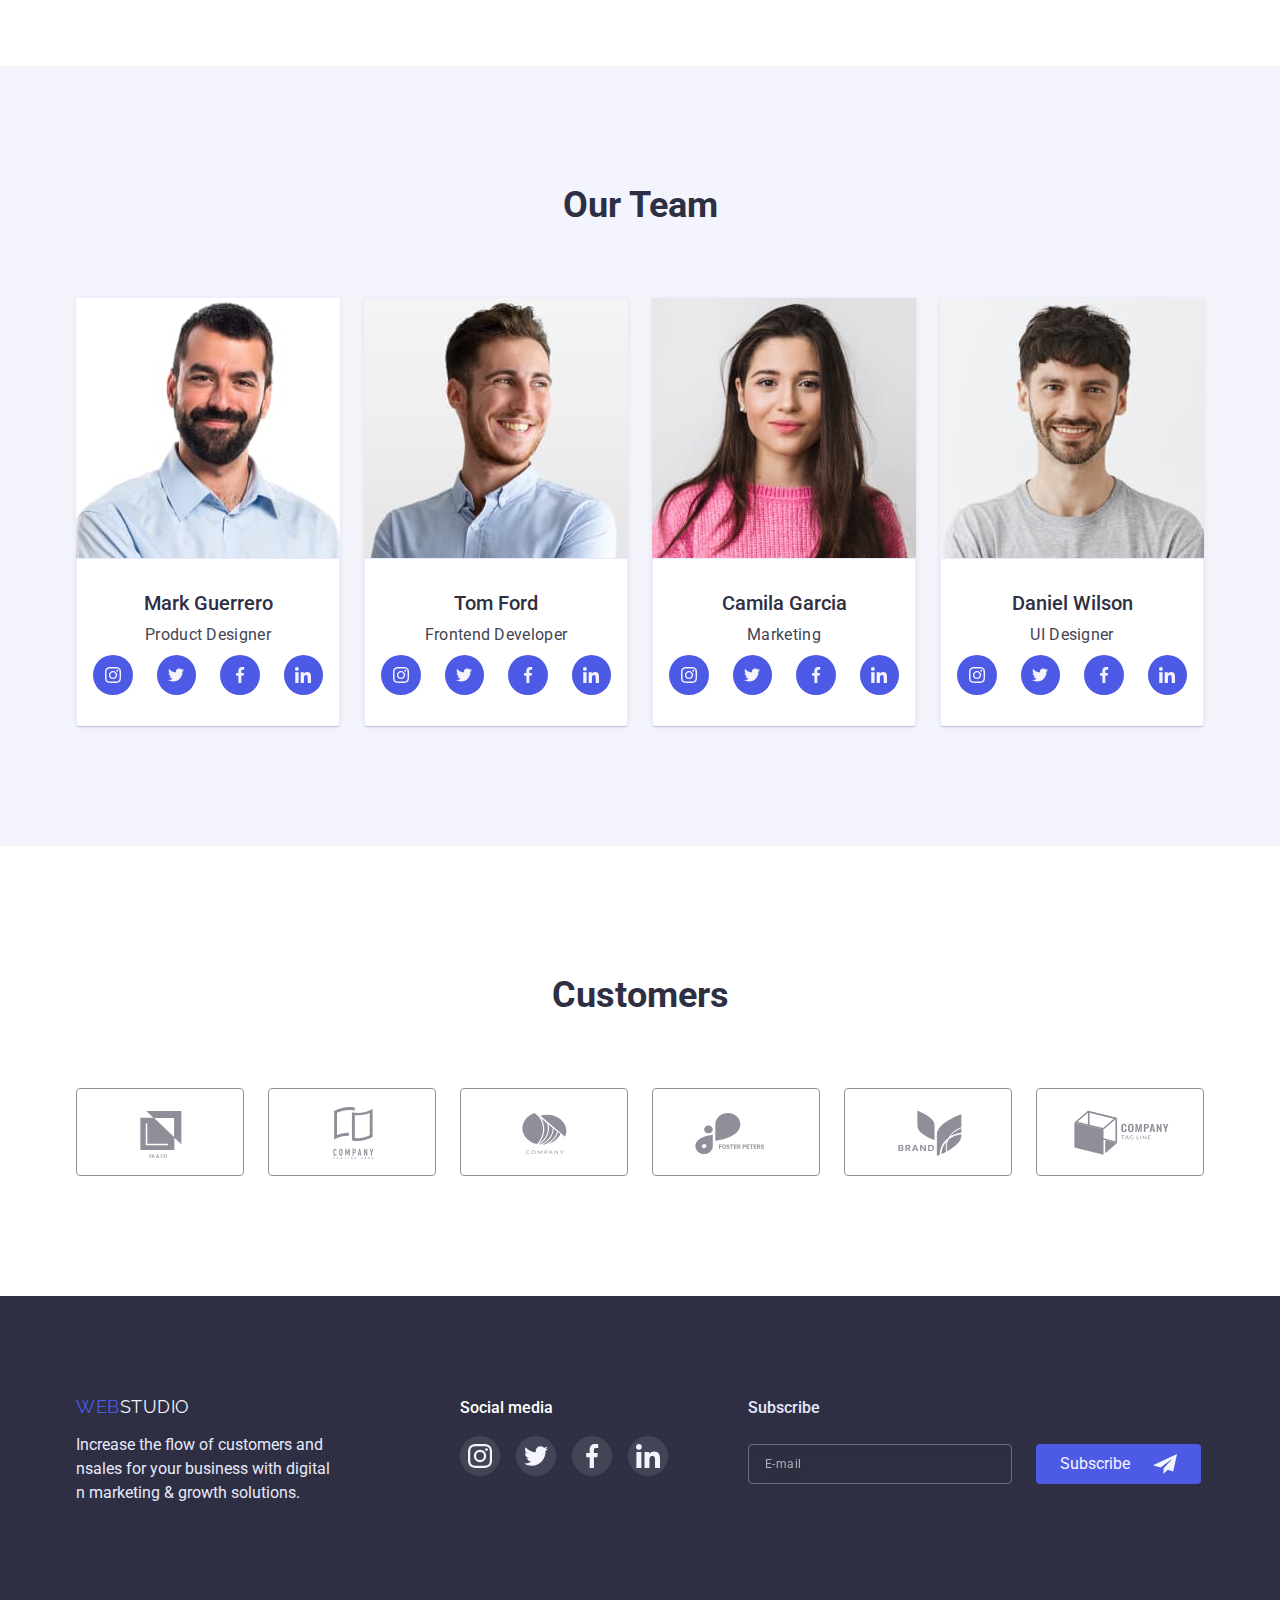
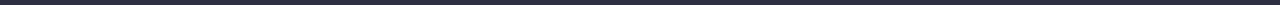
==== commit 078b348c: "hw-06" ====
--- a/index.html
+++ b/index.html
@@ -346,29 +346,76 @@
             </li>
           </ul>
         </div>
-        <div class="footer-subscribe-container">
-        <form class="footer-subscribe" name="footer_subscribe">
-          <label for="name-title" class="imput-title">Subscribe
-            <input type="text" class="online-footer" id="name-title" name="E-mail" placeholder="E-mail">
-          </label>
-          <button type="submit" class="button-input-footer subscribe-text">Subscribe
-            <svg class="icon-input-online" width="24" height="24">
-              <use href="./images/icons.svg#icon-subscribe"></use>
-            </svg></button>
-        </form>
+        <div class="footer-subscribe">
+          <h3 class="footer-subscribe-title">Subscribe</h3>
+          <form class="footer-form">
+            <label>
+              <input type="email" name="subscribe-email" class="footer-form-email" placeholder="E-mail" required />
+            </label>
+            <button type="submit" class="footer-form-btn btn">
+              Subscribe
+              <svg class="footer-btn-icon" width="24" height="24">
+                <use href="./images/icons.svg#icon-subscribe"></use>
+              </svg>
+            </button>
+          </form>
         </div>
         </div>
       </footer>
       <!--modal-->
       <div class="backdrop is-hidden" data-modal>
         <div class="modal">
-          <button class="modal-btn" data-modal-close type="button">
+          <button class="modal-close" data-modal-close type="button">
             <svg class="close-icon" width="8" height="8">
               <use href="./images/icons.svg#icon-close"></use>
             </svg>
           </button>
+          <!--INPUT-->
+          <p class="modal-title">Leave your contacts and we will call you back</p>
+          <form class="modal-form">
+            <div class="modal-field">
+              <label class="modal-input-text" for="user-name">Name</label>
+              <div class="input-wrap">
+                <input type="text" class="modal-input" name="user-name" id="user-name" />
+                <svg class="modal-input-icon" width="18" height="18">
+                  <use href="./images/icons.svg#icon-person"></use>
+                </svg>
+              </div>
+            </div>
+            <div class="modal-field">
+              <label class="modal-input-text" for="tel">Phone</label>
+              <div class="input-wrap">
+                <input type="tel" class="modal-input" name="tel" id="tel" />
+                <svg class="modal-input-icon" width="18" height="24">
+                  <use href="./images/icons.svg#icon-phone"></use>
+                </svg>
+              </div>
+            </div>
+            <div class="modal-field">
+              <label class="modal-input-text" for="email">Email</label>
+              <div class="input-wrap">
+                <input type="email" class="modal-input" name="email" id="email" />
+                <svg class="modal-input-icon" width="18" height="24">
+                  <use href="./images/icons.svg#icon-email"></use>
+                </svg>
+              </div>
+            </div>
+            <div class="modal-field">
+              <label class="modal-input-text" for="user-text">Comment</label>
+              <textarea name="user-text" id="user-text" class="modal-comment" placeholder="Text input"></textarea>
+            </div>
+            <input type="checkbox" name="policy" id="policy" value="true" class="modal-chek hidden-title" required />
+            <label for="policy" class="chek-text">
+              <span class="modal-check-box-wrapper">
+                <svg class="chek-icon" width="10" height="8">
+                  <use href="./images/icons.svg#icon-checkbox"></use>
+                </svg>
+              </span>
+              I accept the terms and conditions of the&nbsp;<a class="policy-link">Privacy Policy</a></label>
+            <button class="modal-send-btn btn" type="submit">Send</button>
+          </form>
         </div>
       </div>
-      <script src="./modal.js"></script>
+      <script src="./js/modal.js"></script>
 </body>
 </html>--- a/css/styles.css
+++ b/css/styles.css
@@ -195,95 +195,6 @@
     padding-top: 24px;
 }
 
-/* Footer */
-
-.footer {
-    background-color: var(--navy-blue-color);
-    color: var(--cornflower-color);
-    padding-top: 100px;
-    padding-bottom: 100px;
-    line-height: 1.5; 
-}
-
-.footer-text-logo {
-    font-family: 'Raleway', sans-serif;
-    font-size: 18px;
-    line-height: 1.17;
-    display: flex;
-    align-items: center;
-    letter-spacing: 0.03em;
-    text-transform: uppercase;
-    text-decoration: none;
-    color: var(--cloud-color);
-    margin-bottom: 16px;
-}
-
-.footer-text {
-    line-height: var(--typical-lh);
-    color: var(--cornflower-color);
-    width: 264px;
-    }
-
-.footer .container {
-    display: flex;
-    align-items: baseline;
-}
-
-.footer-container {
-    width: 264px;
-    margin-right: 120px;
-}
-
-.footer-social-title{
-    
-}
-.footer-social {
-    display: flex;
-    flex-direction: column;
-    flex-wrap: wrap;
-    
-}
-
-.footer-social-title{
-    color: var(--white-color);
-    font-weight: 500;
-    font-size: 16px;
-    margin-bottom: 16px;
-}
-.footer-social-list {
-    display: flex;
-    gap: 16px;
-}
-
-.footer-social-item {
-    width: 40px;
-    height: 40px;
-}
-    
-.footer-social-link {
-    display: flex;
-    justify-content: center;
-    align-items: center;
-    width: 100%;
-    height: 100%;
-    border-radius: 50%;
-    background-color: rgba(255, 255, 255, 0.1);
-
-    transition-property: color, background-color;
-    transition-duration: 250ms;
-    transition-timing-function: cubic-bezier(0.4, 0, 0.2, 1);
-    transition-delay: 0ms;
-}
-    
-.footer-social-icon {
-    fill: var(--cloud-color);
-}
-    
-.footer-social-link:hover,
-.footer-social-link:focus {
-    background-color: var(--green-color);
-}
-
 /* For index */
 
 /* Hero */
@@ -705,13 +616,156 @@
     margin-top: 8px;
 }
 
+/* Footer */
+
+.footer {
+    background-color: var(--navy-blue-color);
+    color: var(--cornflower-color);
+    padding-top: 100px;
+    padding-bottom: 100px;
+    line-height: 1.5;
+}
+
+.footer-text-logo {
+    font-family: 'Raleway', sans-serif;
+    font-size: 18px;
+    line-height: 1.17;
+    display: flex;
+    align-items: center;
+    letter-spacing: 0.03em;
+    text-transform: uppercase;
+    text-decoration: none;
+    color: var(--cloud-color);
+    margin-bottom: 16px;
+}
+
+.footer-text {
+    line-height: var(--typical-lh);
+    color: var(--cornflower-color);
+    width: 264px;
+}
+
+.footer .container {
+    display: flex;
+    align-items: baseline;
+}
+
+.footer-container {
+    width: 264px;
+    margin-right: 120px;
+}
+
+.footer-social-title {}
+
+.footer-social {
+    display: flex;
+    flex-direction: column;
+    flex-wrap: wrap;
+
+}
+
+.footer-social-title {
+    color: var(--white-color);
+    font-weight: 500;
+    font-size: 16px;
+    margin-bottom: 16px;
+}
+
+.footer-social-list {
+    display: flex;
+    align-items: center;
+    justify-content: center;
+    gap: 16px;
+}
+
+.footer-social-item {
+    width: 40px;
+    height: 40px;
+    background: rgba(255, 255, 255, 0.1);
+    border-radius: 50%;
+    transform: background-color 250ms cubic-bezier(0.4, 0, 0.2, 1);
+}
+
+.footer-social-item:hover,
+.footer-social-item:focus {
+    background-color: var(--green-color);
+}
+
+.footer-social-link {
+    width: 100%;
+    height: 100%;
+    display: flex;
+    justify-content: center;
+    align-items: center;
+}
+
+.footer-social-icon {
+    fill: var(--cloud-color);
+}
+
+/* FOOTER FORM */
+.footer-subscribe {}
+
+.footer-subscribe-title {
+    display: block;
+    font-weight: 500;
+    font-size: 16px;
+    margin-bottom: 24px;
+    margin-left: 80px;
+}
+
+.footer-form {
+    display: flex;
+    margin-left: 80px;
+    width: 453px;
+}
+
+.footer-form-email {
+    width: 264px;
+    height: 40px;
+    font-size: 12px;
+    line-height: 2;
+    letter-spacing: 0.04em;
+    color: inherit;
+    padding: 8px 16px;
+    background-color: transparent;
+    border: 1px solid rgba(255, 255, 255, 0.3);
+    filter: drop-shadow(0px 4px 4px rgba(0, 0, 0, 0.15));
+    border-radius: 4px;
+    outline: none;
+    margin-right: 24px;
+    transition: border-color var(--ocean-color);
+}
+
+.footer-form-email:focus {
+    border-color: var(--ocean-color);
+}
+
+.footer-form-email::placeholder {
+    color: rgba(255, 255, 255, 0.6);}
+
+.footer-form-btn {
+    display: flex;
+    justify-content: space-between;
+    align-items: center;
+    width: 165px;
+    height: 40px;
+    background-color: var(--iris-color);
+    padding: 8px 24px;
+    align-self: end;
+    color: var(--cloud-color);
+    transition: background-color 250ms cubic-bezier(0.4, 0, 0.2, 1);
+}
+
+.footer-btn-icon {
+    fill: currentColor;
+}
+
 /* MODAL */
 
 .backdrop {
     position: fixed;
     top: 0;
-    left: 0;
-    z-index: 1000;
     width: 100%;
     height: 100%;
     background-color: rgba(46, 47, 66, 0.4);
@@ -726,38 +780,36 @@
 
 .modal {
     position: absolute;
-    min-width: 408px;
-    min-height: 576px;
     top: 50%;
     left: 50%;
     transform: translate(-50%, -50%) scale(1);
+    min-width: 408px;
+    min-height: 576px;
     background-color: #FCFCFC;
     box-shadow: 0px 1px 1px rgba(0, 0, 0, 0.14), 0px 1px 3px rgba(0, 0, 0, 0.12), 0px 2px 1px rgba(0, 0, 0, 0.2);
     border-radius: 4px;
+    padding: 24px;
     transition: transform 250ms var(--cubic-bezier), opacity 250ms var(--cubic-bezier);
 }
 
 .backdrop.is-hidden .modal{
     transform: translate(-50%, -50%) scale(0);
-    opacity: 0;
-    transition-duration: 250ms;
-}
-
-.modal-btn {
+}
+
+.modal-close {
+    width: 24px;
+    height: 24px;
+    border: 1px solid rgba(0, 0, 0, 0.1);
+    border-radius: 50%;
+    background-color: var(--cornflower-color);
     display: block;
-    align-items: center;
-    justify-content: center;
+    fill: currentColor;
     position: absolute;
     padding: 0;
     top: 24px;
     right: 24px;
-    width: 24px;
-    height: 24px;
-    border-radius: 50%;
-    background-color: var(--cornflower-color);
-    border: 1px solid rgba(0, 0, 0, 0.1);
-    fill: currentColor;
-    transition: color 250ms var(--cubic-bezier), background-color 250ms var(--cubic-bezier);
+    transition: opacity 250ms cubic-bezier(0.4, 0, 0.2, 1), visibility 250ms cubic-bezier(0.4, 0, 0.2, 1);
+    
 }
 
 .modal-btn:hover, 
@@ -770,4 +822,139 @@
     display: block;
     margin: auto;
     justify-content: center;
+}
+
+/* INPUT */
+.modal-title {
+    font-weight: 500;
+    text-align: center;
+    color: var(--navy-blue-color);
+    margin-top: 24px;
+}
+
+.modal-form {
+    margin-top: 16px;
+}
+
+.modal-field {
+    position: relative;
+    margin-bottom: 8px;
+}
+
+.modal-input-text {
+    font-size: 12px;
+    line-height: 1.33;
+    letter-spacing: 0.04em;
+    color: var(--light-slate-color);
+}
+
+.input-wrap {
+    position: relative;
+}
+
+.modal-input {
+    font-size: 12px;
+    line-height: 1.33;
+    letter-spacing: 0.04em;
+    color: #000000;
+    width: 100%;
+    height: 40px;
+    border: 1px solid rgba(33, 33, 33, 0.2);
+    border-radius: 4px;
+    padding: 8px 16px 8px 38px;
+    outline: transparent;
+    transition: border-color color 250ms cubic-bezier(0.4, 0, 0.2, 1);
+}
+
+.modal-input-icon {
+    position: absolute;
+    left: 16px;
+    top: 50%;
+    transform: translateY(-50%);
+    fill: var(--navy-blue-color);
+    transition: fill 250ms cubic-bezier(0.4, 0, 0.2, 1);
+}
+
+.modal-comment {
+    width: 100%;
+    height: 120px;
+    border: 1px solid rgba(33, 33, 33, 0.2);
+    border-radius: 4px;
+    font-size: 12px;
+    line-height: 1.33;
+    letter-spacing: 0.04em;
+    color: #000000;
+    outline: transparent;
+    padding: 10px;
+    resize: none;
+    transition: border-color 250ms cubic-bezier(0.4, 0, 0.2, 1);
+}
+
+.modal-input:focus {
+    border-color: var(--iris-color);
+}
+
+.modal-input:focus+.modal-input-icon {
+    fill: var(--iris-color);
+}
+
+.modal-comment::placeholder {
+    color: rgba(117, 117, 117, 0.5);
+}
+
+.modal-comment:focus {
+    border-color: var(--iris-color);
+}
+
+.modal-chek {
+    position: absolute;
+    width: 16px;
+    height: 16px;
+}
+
+.chek-text {
+    font-size: 12px;
+    line-height: 1.33;
+    letter-spacing: 0.04em;
+    color: #757575;
+    display: flex;
+    align-items: center;
+    position: relative;
+}
+
+.chek-text span {
+    display: flex;
+    align-items: center;
+    justify-content: center;
+    width: 16px;
+    height: 16px;
+    border: 1.25px solid var(--navy-blue-color);
+    border-radius: 2px;
+    margin-right: 8px;
+    transition: background-color 250ms cubic-bezier(0.4, 0, 0.2, 1), border 250ms cubic-bezier(0.4, 0, 0.2, 1);
+    fill: transparent;
+}
+
+.modal-chek:checked+.chek-text span {
+    background-color: var(--ocean-color);
+    border: none;
+    fill: var(--cloud-color);
+}
+
+.chek-icon { 
+}
+
+.policy-link {
+    color: var(--iris-color);
+    text-decoration: underline;
+    cursor: pointer;
+}
+
+.modal-send-btn {
+    color: var(--white-color);
+    background-color: var(--iris-color);
+    padding: 16px 32px;
+    width: 169px;
+    height: 56px;
+    margin: 24px auto 0;
 }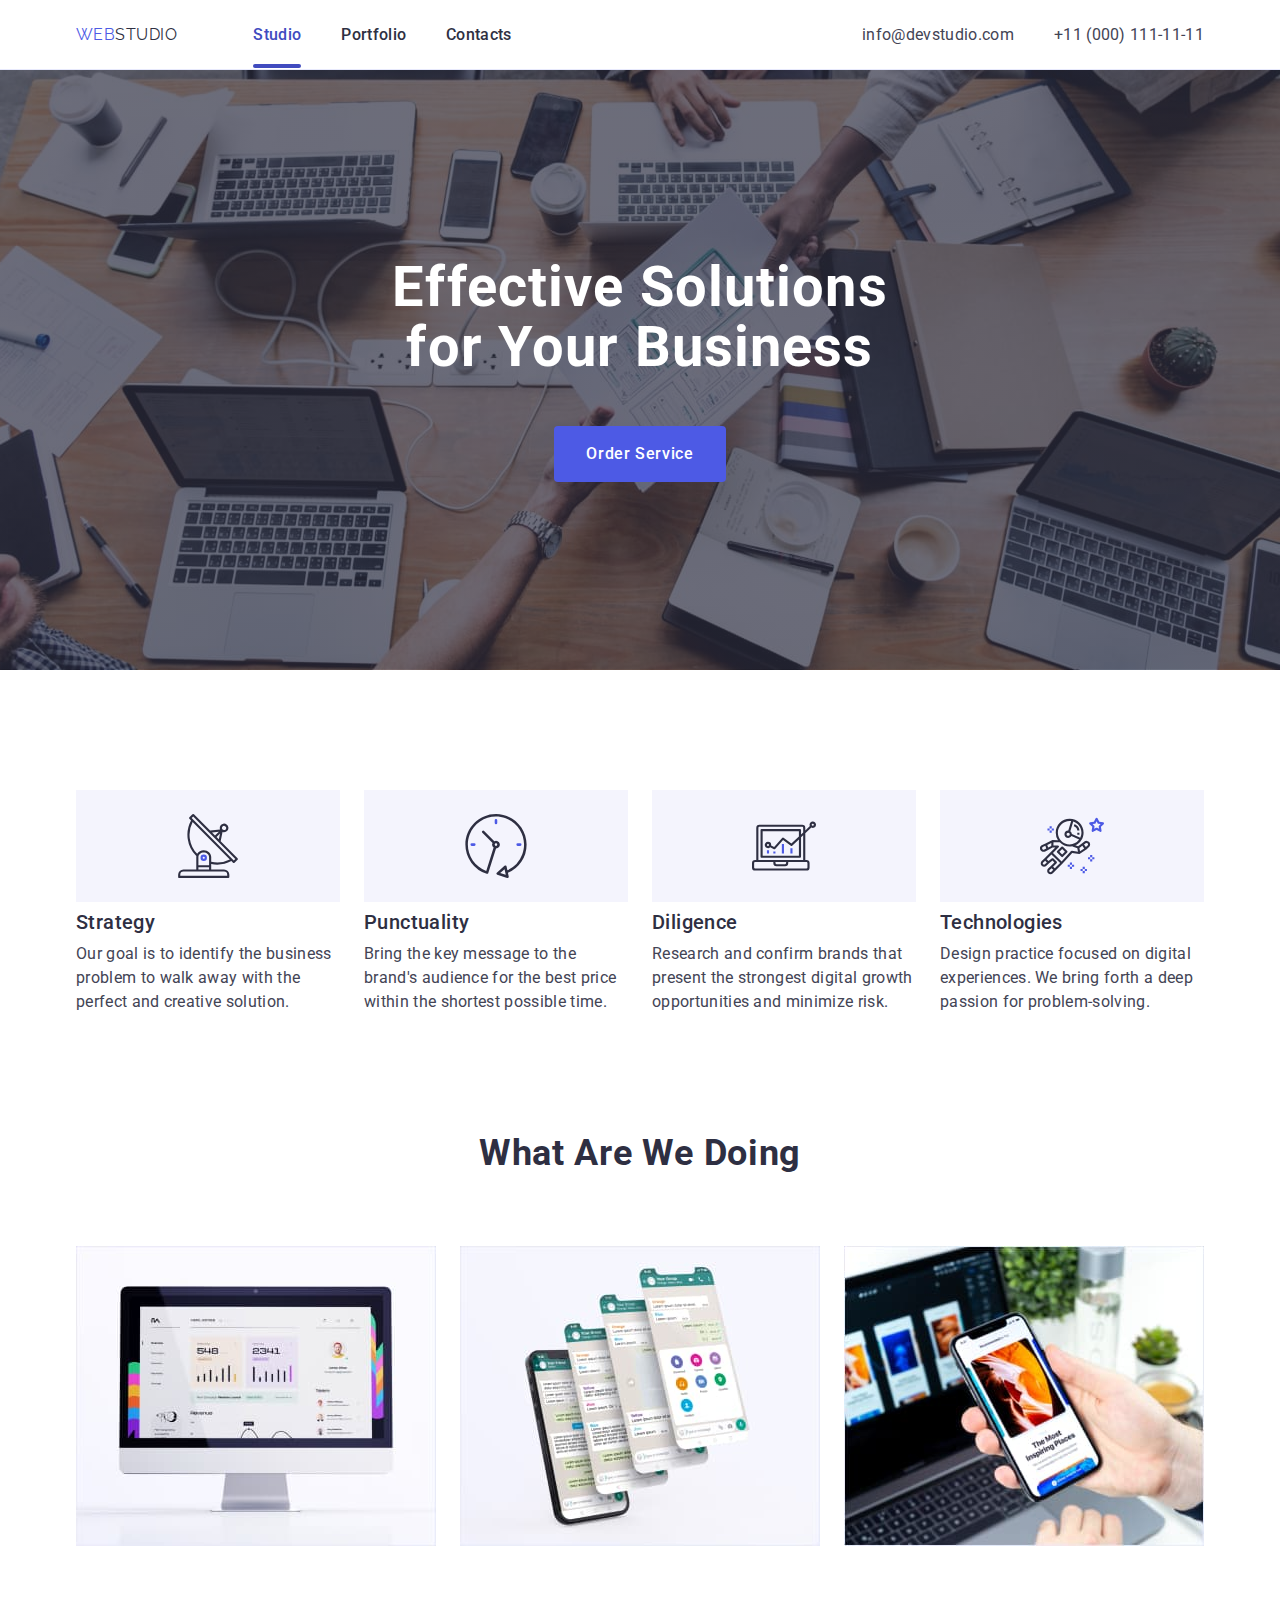
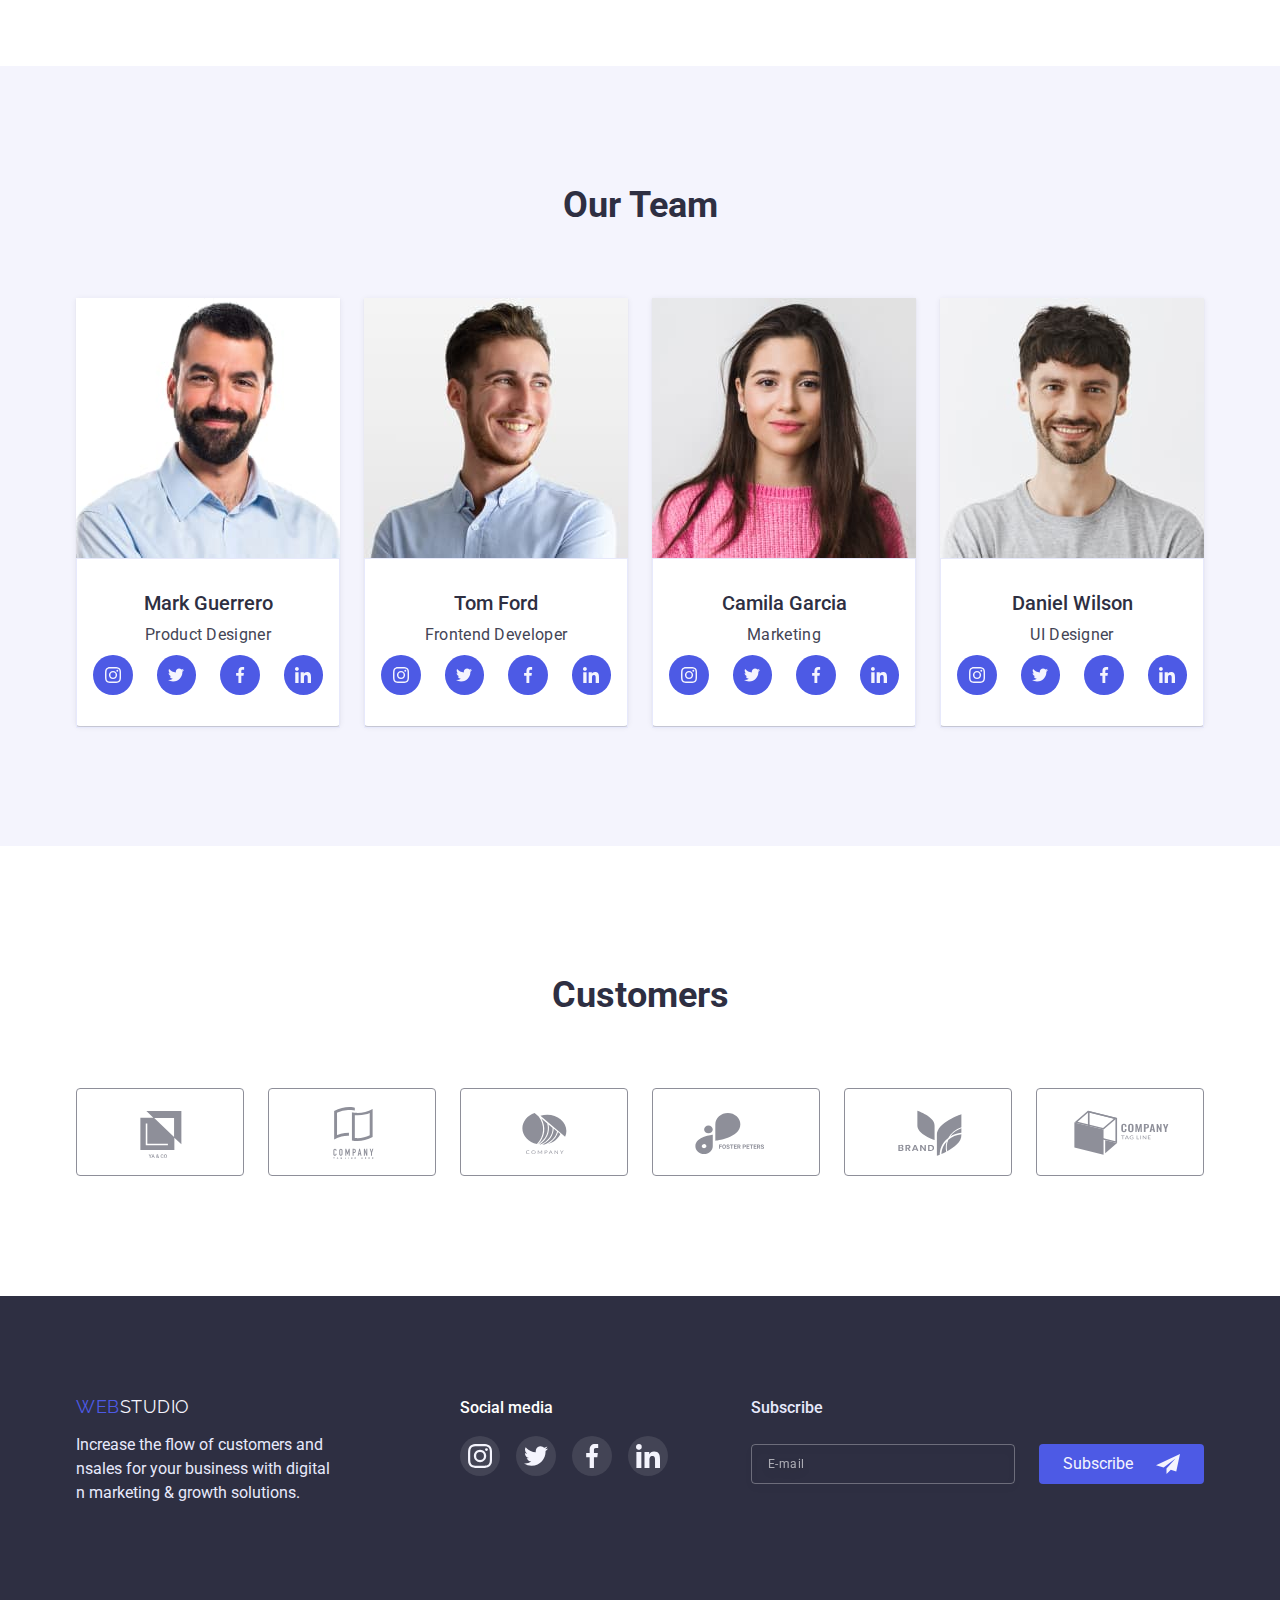
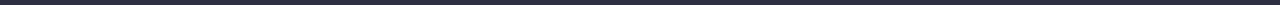
==== commit fae57941: "hw-06" ====
--- a/index.html
+++ b/index.html
@@ -1,38 +1,56 @@
- <!DOCTYPE html>
+<!DOCTYPE html>
 <html lang="en">
-<head>
-  <meta http-equiv="X-UA-Compatible" content="IE=edge" />
-  <meta charset="UTF-8" />
-  <meta name="viewport" content="width=device-width, initial-scale=1.0" />
-  <title>WEB STUDIO</title>
-  <link rel="preconnect" href="https://fonts.googleapis.com">
-  <link rel="preconnect" href="https://fonts.gstatic.com" crossorigin>
-  <link href="https://fonts.googleapis.com/css2?family=Raleway:wght@800&family=Roboto:wght@400;500;700;900&display=swap" rel="stylesheet">
-  <!--modern-normalize-->
-  <link rel="stylesheet" href="https://cdn.jsdelivr.net/npm/modern-normalize@1.1.0/modern-normalize.min.css">
-  <!--Custom styles-->
-  <link rel="stylesheet" href="./css/styles.css">
-</head>
-<body>
-  <!-- Header section -->
-  <header class="header">
-    <div class="heder-container container">
-    <nav class="nav">
-      <a class="text-logo" href="./index.html"> 
-      <span class="span">WEB</span>STUDIO
-      </a>
-      <ul class="nav-list">
-        <li class="nav-item"><a class="nav-link current" href="./index.html">Studio</a></li>
-        <li class="nav-item"><a class="nav-link" href="./portfolio.html">Portfolio</a></li>
-        <li class="nav-item"><a class="nav-link" href="">Contacts</a></li>
-      </ul>
-    </nav>
-      <address>
-      <ul class="address-list">
-        <li class="address-item"><a class="address-link" href="mailto:info@devstudio.com">info@devstudio.com</a></li>
-        <li class="address-item"><a class="address-link" href="tel:+110001111111">+11 (000) 111-11-11</a></li>
-      </ul>
-      </address>
+  <head>
+    <meta http-equiv="X-UA-Compatible" content="IE=edge" />
+    <meta charset="UTF-8" />
+    <meta name="viewport" content="width=device-width, initial-scale=1.0" />
+    <title>WEB STUDIO</title>
+    <link rel="preconnect" href="https://fonts.googleapis.com" />
+    <link rel="preconnect" href="https://fonts.gstatic.com" crossorigin />
+    <link
+      href="https://fonts.googleapis.com/css2?family=Raleway:wght@800&family=Roboto:wght@400;500;700;900&display=swap"
+      rel="stylesheet"
+    />
+    <!--modern-normalize-->
+    <link
+      rel="stylesheet"
+      href="https://cdn.jsdelivr.net/npm/modern-normalize@1.1.0/modern-normalize.min.css"
+    />
+    <!--Custom styles-->
+    <link rel="stylesheet" href="./css/styles.css" />
+  </head>
+  <body>
+    <!-- Header section -->
+    <header class="header">
+      <div class="heder-container container">
+        <nav class="nav">
+          <a class="text-logo" href="./index.html">
+            <span class="span">WEB</span>STUDIO
+          </a>
+          <ul class="nav-list">
+            <li class="nav-item">
+              <a class="nav-link current" href="./index.html">Studio</a>
+            </li>
+            <li class="nav-item">
+              <a class="nav-link" href="./portfolio.html">Portfolio</a>
+            </li>
+            <li class="nav-item"><a class="nav-link" href="">Contacts</a></li>
+          </ul>
+        </nav>
+        <address>
+          <ul class="address-list">
+            <li class="address-item">
+              <a class="address-link" href="mailto:info@devstudio.com"
+                >info@devstudio.com</a
+              >
+            </li>
+            <li class="address-item">
+              <a class="address-link" href="tel:+110001111111"
+                >+11 (000) 111-11-11</a
+              >
+            </li>
+          </ul>
+        </address>
       </div>
     </header>
     <main>
@@ -40,280 +58,345 @@
       <section class="hero">
         <div class="container">
           <h1 class="hero-title">Effective Solutions for Your Business</h1>
-          <button class="hero-btn" data-modal-open type="button">Order Service</button>
+          <button class="hero-btn" data-modal-open type="button">
+            Order Service
+          </button>
         </div>
       </section>
       <!--about-->
       <section class="about">
         <div class="container">
-        <h2 class="visually-hidden"> Our advantages</h2>
-        <ul class="about-list">
-          <li class="about-item">
-            <div class="about-item-icon-backg">
-              <svg class="about-item-icon" width="64" height="64">
-                <use href="./images/icons.svg#icon-advantages-1"></use>
-              </svg>
-            </div>
-            <h3 class="about-title">Strategy</h3>
-            <p class="about-text">Our goal is to identify the business problem to walk away with the perfect and creative solution.</p>
-          </li>
-          <li class="about-item">
-            <div class="about-item-icon-backg">
-              <svg class="about-item-icon" width="64" height="64">
-                <use href="./images/icons.svg#icon-advantages-2"></use>
-              </svg>
-            </div>
-            <h3 class="about-title">Punctuality</h3>
-            <p class="about-text">Bring the key message to the brand's audience for the best price within the shortest possible time.</p>
-          </li>
-          <li class="about-item">
-            <div class="about-item-icon-backg">
-              <svg class="about-item-icon" width="64" height="64">
-                <use href="./images/icons.svg#icon-advantages-3"></use>
-              </svg>
-            </div>
-            <h3  class="about-title">Diligence</h3>
-            <p class="about-text">Research and confirm brands that present the strongest digital growth opportunities and minimize risk.</p>
-          </li>
-          <li class="about-item">
-            <div class="about-item-icon-backg">
-              <svg class="about-item-icon" width="64" height="64">
-                <use href="./images/icons.svg#icon-advantages-4"></use>
-              </svg>
-            </div>
-            <h3 class="about-title">Technologies</h3>
-            <p class="about-text">Design practice focused on digital experiences. We bring forth a deep passion for problem-solving.</p>
-          </li>
-        </ul>
+          <h2 class="visually-hidden">Our advantages</h2>
+          <ul class="about-list">
+            <li class="about-item">
+              <div class="about-item-icon-backg">
+                <svg class="about-item-icon" width="64" height="64">
+                  <use href="./images/icons.svg#icon-advantages-1"></use>
+                </svg>
+              </div>
+              <h3 class="about-title">Strategy</h3>
+              <p class="about-text">
+                Our goal is to identify the business problem to walk away with
+                the perfect and creative solution.
+              </p>
+            </li>
+            <li class="about-item">
+              <div class="about-item-icon-backg">
+                <svg class="about-item-icon" width="64" height="64">
+                  <use href="./images/icons.svg#icon-advantages-2"></use>
+                </svg>
+              </div>
+              <h3 class="about-title">Punctuality</h3>
+              <p class="about-text">
+                Bring the key message to the brand's audience for the best price
+                within the shortest possible time.
+              </p>
+            </li>
+            <li class="about-item">
+              <div class="about-item-icon-backg">
+                <svg class="about-item-icon" width="64" height="64">
+                  <use href="./images/icons.svg#icon-advantages-3"></use>
+                </svg>
+              </div>
+              <h3 class="about-title">Diligence</h3>
+              <p class="about-text">
+                Research and confirm brands that present the strongest digital
+                growth opportunities and minimize risk.
+              </p>
+            </li>
+            <li class="about-item">
+              <div class="about-item-icon-backg">
+                <svg class="about-item-icon" width="64" height="64">
+                  <use href="./images/icons.svg#icon-advantages-4"></use>
+                </svg>
+              </div>
+              <h3 class="about-title">Technologies</h3>
+              <p class="about-text">
+                Design practice focused on digital experiences. We bring forth a
+                deep passion for problem-solving.
+              </p>
+            </li>
+          </ul>
         </div>
       </section>
       <!--types of development-->
       <section class="types">
         <div class="container">
-        <h2 class="types-title">What are we doing</h2>
-        <ul class="types-list">
-          <li class="types-item"><img class="types-img" src="./images/img-b1/img-b1-1.jpg" alt="web" width="360" height="300"/></li>
-          <li class="types-item"><img class="types-img" src="./images/img-b1/img-b1-2.jpg" alt="messager" width="360" height="300"/></li>
-          <li class="types-item"><img class="types-img" src="./images/img-b1/img-b1-3.jpg" alt="mobile" width="360" height="300"/></li>
-        </ul>
+          <h2 class="types-title">What are we doing</h2>
+          <ul class="types-list">
+            <li class="types-item">
+              <img
+                class="types-img"
+                src="./images/img-b1/img-b1-1.jpg"
+                alt="web"
+                width="360"
+                height="300"
+              />
+            </li>
+            <li class="types-item">
+              <img
+                class="types-img"
+                src="./images/img-b1/img-b1-2.jpg"
+                alt="messager"
+                width="360"
+                height="300"
+              />
+            </li>
+            <li class="types-item">
+              <img
+                class="types-img"
+                src="./images/img-b1/img-b1-3.jpg"
+                alt="mobile"
+                width="360"
+                height="300"
+              />
+            </li>
+          </ul>
         </div>
       </section>
       <!--team-->
       <section class="team">
         <div class="container">
-        <h2 class="team-toptitle">Our Team</h2>
-        <ul class="team-list">
-          <li class="team-item">
-            <img class="team-img"src="./images/img-b2/img-b2-1.jpg" alt="Product Designe" width="264" height="260"/>
-            <div class="team-card">
-            <h3 class="team-title">Mark Guerrero</h3>
-            <p class="team-text">Product Designer</p>
-            <ul class="social list">
-              <li class="social-item">
-                <a href="" class="social-link link">
-                  <svg class="social-icon" width="16" height="16">
-                    <use href="./images/icons.svg#icon-instagram"></use>
-                  </svg>
-                </a>
-              </li>
-              <li class="social-item">
-                <a href="" class="social-link link">
-                  <svg class="social-icon" width="16" height="16">
-                    <use href="./images/icons.svg#icon-twitter"></use>
-                  </svg>
-                </a>
-              </li>
-              <li class="social-item">
-                <a href="" class="social-link link">
-                  <svg class="social-icon" width="16" height="16">
-                    <use href="./images/icons.svg#icon-facebook"></use>
-                  </svg>
-                </a>
-              </li>
-              <li class="social-item">
-                <a href="" class="social-link link">
-                  <svg class="social-icon" width="16" height="16">
-                    <use href="./images/icons.svg#icon-linkedin"></use>
-                  </svg>
-                </a>
-              </li>
-            </ul>
-          </div>
-          </li>
-          <li class="team-item">
-            <img class="team-img"src="./images/img-b2/img-b2-2.jpg" alt="Frontend Developer" width="264" height="260"/>
-            <div class="team-card">
-            <h3 class="team-title">Tom Ford</h3>
-            <p class="team-text">Frontend Developer</p>
-            <ul class="social list">
-              <li class="social-item">
-                <a href="" class="social-link link">
-                  <svg class="social-icon" width="16" height="16">
-                    <use href="./images/icons.svg#icon-instagram"></use>
-                  </svg>
-                </a>
-              </li>
-              <li class="social-item">
-                <a href="" class="social-link link">
-                  <svg class="social-icon" width="16" height="16">
-                    <use href="./images/icons.svg#icon-twitter"></use>
-                  </svg>
-                </a>
-              </li>
-              <li class="social-item">
-                <a href="" class="social-link link">
-                  <svg class="social-icon" width="16" height="16">
-                    <use href="./images/icons.svg#icon-facebook"></use>
-                  </svg>
-                </a>
-              </li>
-              <li class="social-item">
-                <a href="" class="social-link link">
-                  <svg class="social-icon" width="16" height="16">
-                    <use href="./images/icons.svg#icon-linkedin"></use>
-                  </svg>
-                </a>
-              </li>
-            </ul>
-            </div>
-          </li>
-          <li class="team-item">
-            <img class="team-img"src="./images/img-b2/img-b2-3.jpg" alt="Marketing" width="264" height="260"/>
-            <div class="team-card">
-            <h3 class="team-title">Camila Garcia</h3>
-            <p class="team-text">Marketing</p>
-            <ul class="social list">
-              <li class="social-item">
-                <a href="" class="social-link link">
-                  <svg class="social-icon" width="16" height="16">
-                    <use href="./images/icons.svg#icon-instagram"></use>
-                  </svg>
-                </a>
-              </li>
-              <li class="social-item">
-                <a href="" class="social-link link">
-                  <svg class="social-icon" width="16" height="16">
-                    <use href="./images/icons.svg#icon-twitter"></use>
-                  </svg>
-                </a>
-              </li>
-              <li class="social-item">
-                <a href="" class="social-link link">
-                  <svg class="social-icon" width="16" height="16">
-                    <use href="./images/icons.svg#icon-facebook"></use>
-                  </svg>
-                </a>
-              </li>
-              <li class="social-item">
-                <a href="" class="social-link link">
-                  <svg class="social-icon" width="16" height="16">
-                    <use href="./images/icons.svg#icon-linkedin"></use>
-                  </svg>
-                </a>
-              </li>
-            </ul>
-            </div>
-          </li>
-          <li class="team-item">
-            <img class="team-img"src="./images/img-b2/img-b2-4.jpg" alt="UI Designer" width="264" height="260"/>
-            <div class="team-card">
-            <h3 class="team-title">Daniel Wilson</h3>
-            <p class="team-text">UI Designer</p>
-            <ul class="social list">
-              <li class="social-item">
-                <a href="" class="social-link link">
-                  <svg class="social-icon" width="16" height="16">
-                    <use href="./images/icons.svg#icon-instagram"></use>
-                  </svg>
-                </a>
-              </li>
-              <li class="social-item">
-                <a href="" class="social-link link">
-                  <svg class="social-icon" width="16" height="16">
-                    <use href="./images/icons.svg#icon-twitter"></use>
-                  </svg>
-                </a>
-              </li>
-              <li class="social-item">
-                <a href="" class="social-link link">
-                  <svg class="social-icon" width="16" height="16">
-                    <use href="./images/icons.svg#icon-facebook"></use>
-                  </svg>
-                </a>
-              </li>
-              <li class="social-item">
-                <a href="" class="social-link link">
-                  <svg class="social-icon" width="16" height="16">
-                    <use href="./images/icons.svg#icon-linkedin"></use>
-                  </svg>
-                </a>
-              </li>
-            </ul>
-            </div>
-          </li>
-        </ul>
+          <h2 class="team-toptitle">Our Team</h2>
+          <ul class="team-list">
+            <li class="team-item">
+              <img
+                class="team-img"
+                src="./images/img-b2/img-b2-1.jpg"
+                alt="Product Designe"
+                width="264"
+                height="260"
+              />
+              <div class="team-card">
+                <h3 class="team-title">Mark Guerrero</h3>
+                <p class="team-text">Product Designer</p>
+                <ul class="social list">
+                  <li class="social-item">
+                    <a href="" class="social-link link">
+                      <svg class="social-icon" width="16" height="16">
+                        <use href="./images/icons.svg#icon-instagram"></use>
+                      </svg>
+                    </a>
+                  </li>
+                  <li class="social-item">
+                    <a href="" class="social-link link">
+                      <svg class="social-icon" width="16" height="16">
+                        <use href="./images/icons.svg#icon-twitter"></use>
+                      </svg>
+                    </a>
+                  </li>
+                  <li class="social-item">
+                    <a href="" class="social-link link">
+                      <svg class="social-icon" width="16" height="16">
+                        <use href="./images/icons.svg#icon-facebook"></use>
+                      </svg>
+                    </a>
+                  </li>
+                  <li class="social-item">
+                    <a href="" class="social-link link">
+                      <svg class="social-icon" width="16" height="16">
+                        <use href="./images/icons.svg#icon-linkedin"></use>
+                      </svg>
+                    </a>
+                  </li>
+                </ul>
+              </div>
+            </li>
+            <li class="team-item">
+              <img
+                class="team-img"
+                src="./images/img-b2/img-b2-2.jpg"
+                alt="Frontend Developer"
+                width="264"
+                height="260"
+              />
+              <div class="team-card">
+                <h3 class="team-title">Tom Ford</h3>
+                <p class="team-text">Frontend Developer</p>
+                <ul class="social list">
+                  <li class="social-item">
+                    <a href="" class="social-link link">
+                      <svg class="social-icon" width="16" height="16">
+                        <use href="./images/icons.svg#icon-instagram"></use>
+                      </svg>
+                    </a>
+                  </li>
+                  <li class="social-item">
+                    <a href="" class="social-link link">
+                      <svg class="social-icon" width="16" height="16">
+                        <use href="./images/icons.svg#icon-twitter"></use>
+                      </svg>
+                    </a>
+                  </li>
+                  <li class="social-item">
+                    <a href="" class="social-link link">
+                      <svg class="social-icon" width="16" height="16">
+                        <use href="./images/icons.svg#icon-facebook"></use>
+                      </svg>
+                    </a>
+                  </li>
+                  <li class="social-item">
+                    <a href="" class="social-link link">
+                      <svg class="social-icon" width="16" height="16">
+                        <use href="./images/icons.svg#icon-linkedin"></use>
+                      </svg>
+                    </a>
+                  </li>
+                </ul>
+              </div>
+            </li>
+            <li class="team-item">
+              <img
+                class="team-img"
+                src="./images/img-b2/img-b2-3.jpg"
+                alt="Marketing"
+                width="264"
+                height="260"
+              />
+              <div class="team-card">
+                <h3 class="team-title">Camila Garcia</h3>
+                <p class="team-text">Marketing</p>
+                <ul class="social list">
+                  <li class="social-item">
+                    <a href="" class="social-link link">
+                      <svg class="social-icon" width="16" height="16">
+                        <use href="./images/icons.svg#icon-instagram"></use>
+                      </svg>
+                    </a>
+                  </li>
+                  <li class="social-item">
+                    <a href="" class="social-link link">
+                      <svg class="social-icon" width="16" height="16">
+                        <use href="./images/icons.svg#icon-twitter"></use>
+                      </svg>
+                    </a>
+                  </li>
+                  <li class="social-item">
+                    <a href="" class="social-link link">
+                      <svg class="social-icon" width="16" height="16">
+                        <use href="./images/icons.svg#icon-facebook"></use>
+                      </svg>
+                    </a>
+                  </li>
+                  <li class="social-item">
+                    <a href="" class="social-link link">
+                      <svg class="social-icon" width="16" height="16">
+                        <use href="./images/icons.svg#icon-linkedin"></use>
+                      </svg>
+                    </a>
+                  </li>
+                </ul>
+              </div>
+            </li>
+            <li class="team-item">
+              <img
+                class="team-img"
+                src="./images/img-b2/img-b2-4.jpg"
+                alt="UI Designer"
+                width="264"
+                height="260"
+              />
+              <div class="team-card">
+                <h3 class="team-title">Daniel Wilson</h3>
+                <p class="team-text">UI Designer</p>
+                <ul class="social list">
+                  <li class="social-item">
+                    <a href="" class="social-link link">
+                      <svg class="social-icon" width="16" height="16">
+                        <use href="./images/icons.svg#icon-instagram"></use>
+                      </svg>
+                    </a>
+                  </li>
+                  <li class="social-item">
+                    <a href="" class="social-link link">
+                      <svg class="social-icon" width="16" height="16">
+                        <use href="./images/icons.svg#icon-twitter"></use>
+                      </svg>
+                    </a>
+                  </li>
+                  <li class="social-item">
+                    <a href="" class="social-link link">
+                      <svg class="social-icon" width="16" height="16">
+                        <use href="./images/icons.svg#icon-facebook"></use>
+                      </svg>
+                    </a>
+                  </li>
+                  <li class="social-item">
+                    <a href="" class="social-link link">
+                      <svg class="social-icon" width="16" height="16">
+                        <use href="./images/icons.svg#icon-linkedin"></use>
+                      </svg>
+                    </a>
+                  </li>
+                </ul>
+              </div>
+            </li>
+          </ul>
         </div>
       </section>
       <section class="customers-section">
         <div class="container">
-        <h2 class="customers-title">Customers</h2>
-        <ul class="customers-list">
-          <li class="customers-item">
-            <a href="" class="customers-link">
-            <svg class="customers-icon" width="104" height="56">
-              <use href="./images/icons.svg#icon-customers-1"></use>
-            </svg>
-            </a>
-          </li>
-          <li class="customers-item">
-            <a href="" class="customers-link">
-              <svg class="customers-icon" width="104" height="56">
-                <use href="./images/icons.svg#icon-customers-2"></use>
-              </svg>
-            </a>
-          </li>
-          <li class="customers-item">
-            <a href="" class="customers-link">
-              <svg class="customers-icon" width="104" height="56">
-                <use href="./images/icons.svg#icon-customers-3"></use>
-              </svg>
-            </a>
-          </li>
-          <li class="customers-item">
-            <a href="" class="customers-link">
-              <svg class="customers-icon" width="104" height="56">
-                <use href="./images/icons.svg#icon-customers-4"></use>
-              </svg>
-            </a>
-          </li>
-          <li class="customers-item">
-            <a href="" class="customers-link">
-              <svg class="customers-icon" width="104" height="56">
-                <use href="./images/icons.svg#icon-customers-5"></use>
-              </svg>
-            </a>
-          </li>
-          <li class="customers-item">
-            <a href="" class="customers-link">
-              <svg class="customers-icon" width="104" height="56">
-                <use href="./images/icons.svg#icon-customers-6"></use>
-              </svg>
-            </a>
-          </li>
-        </ul>
+          <h2 class="customers-title">Customers</h2>
+          <ul class="customers-list">
+            <li class="customers-item">
+              <a href="" class="customers-link">
+                <svg class="customers-icon" width="104" height="56">
+                  <use href="./images/icons.svg#icon-customers-1"></use>
+                </svg>
+              </a>
+            </li>
+            <li class="customers-item">
+              <a href="" class="customers-link">
+                <svg class="customers-icon" width="104" height="56">
+                  <use href="./images/icons.svg#icon-customers-2"></use>
+                </svg>
+              </a>
+            </li>
+            <li class="customers-item">
+              <a href="" class="customers-link">
+                <svg class="customers-icon" width="104" height="56">
+                  <use href="./images/icons.svg#icon-customers-3"></use>
+                </svg>
+              </a>
+            </li>
+            <li class="customers-item">
+              <a href="" class="customers-link">
+                <svg class="customers-icon" width="104" height="56">
+                  <use href="./images/icons.svg#icon-customers-4"></use>
+                </svg>
+              </a>
+            </li>
+            <li class="customers-item">
+              <a href="" class="customers-link">
+                <svg class="customers-icon" width="104" height="56">
+                  <use href="./images/icons.svg#icon-customers-5"></use>
+                </svg>
+              </a>
+            </li>
+            <li class="customers-item">
+              <a href="" class="customers-link">
+                <svg class="customers-icon" width="104" height="56">
+                  <use href="./images/icons.svg#icon-customers-6"></use>
+                </svg>
+              </a>
+            </li>
+          </ul>
         </div>
       </section>
     </main>
-      <!--Footer-->
-      <footer class="footer">
-        <div class="container">
-          <div class="footer-container">
+    <!--Footer-->
+    <footer class="footer">
+      <div class="container">
+        <div class="footer-container">
           <a class="footer-text-logo" href="./index.html">
-           <span class="span">WEB</span>STUDIO
-         </a>
-          <p class="footer-text">Increase the flow of customers and nsales for your business with digital n marketing & growth solutions.</p>
-          </div>
-          <div class="footer-social">
+            <span class="span">WEB</span>STUDIO
+          </a>
+          <p class="footer-text">
+            Increase the flow of customers and nsales for your business with
+            digital n marketing & growth solutions.
+          </p>
+        </div>
+        <div class="footer-social">
           <h3 class="footer-social-title">Social media</h3>
           <ul class="footer-social-list">
             <li class="footer-social-item">
@@ -347,10 +430,16 @@
           </ul>
         </div>
         <div class="footer-subscribe">
-          <h3 class="footer-subscribe-title">Subscribe</h3>
+          <p class="footer-subscribe-title">Subscribe</p>
           <form class="footer-form">
             <label>
-              <input type="email" name="subscribe-email" class="footer-form-email" placeholder="E-mail" required />
+              <input
+                type="email"
+                name="subscribe-email"
+                class="footer-form-email"
+                placeholder="E-mail"
+                required
+              />
             </label>
             <button type="submit" class="footer-form-btn btn">
               Subscribe
@@ -360,62 +449,82 @@
             </button>
           </form>
         </div>
-        </div>
-      </footer>
-      <!--modal-->
-      <div class="backdrop is-hidden" data-modal>
-        <div class="modal">
-          <button class="modal-close" data-modal-close type="button">
-            <svg class="close-icon" width="8" height="8">
-              <use href="./images/icons.svg#icon-close"></use>
-            </svg>
-          </button>
-          <!--INPUT-->
-          <p class="modal-title">Leave your contacts and we will call you back</p>
-          <form class="modal-form">
-            <div class="modal-field">
-              <label class="modal-input-text" for="user-name">Name</label>
-              <div class="input-wrap">
-                <input type="text" class="modal-input" name="user-name" id="user-name" />
-                <svg class="modal-input-icon" width="18" height="18">
-                  <use href="./images/icons.svg#icon-person"></use>
-                </svg>
-              </div>
+      </div>
+    </footer>
+    <!--modal-->
+    <div class="backdrop is-hidden" data-modal>
+      <div class="modal">
+        <button class="modal-close" data-modal-close type="button">
+          <svg class="close-icon" width="8" height="8">
+            <use href="./images/icons.svg#icon-close"></use>
+          </svg>
+        </button>
+        <!--INPUT-->
+        <p class="modal-title">Leave your contacts and we will call you back</p>
+        <form class="modal-form">
+          <div class="modal-field">
+            <label class="modal-input-text" for="user-name">Name</label>
+            <div class="input-wrap">
+              <input
+                type="text"
+                class="modal-input"
+                name="user-name"
+                id="user-name"
+              />
+              <svg class="modal-input-icon" width="18" height="18">
+                <use href="./images/icons.svg#icon-person"></use>
+              </svg>
             </div>
-            <div class="modal-field">
-              <label class="modal-input-text" for="tel">Phone</label>
-              <div class="input-wrap">
-                <input type="tel" class="modal-input" name="tel" id="tel" />
-                <svg class="modal-input-icon" width="18" height="24">
-                  <use href="./images/icons.svg#icon-phone"></use>
-                </svg>
-              </div>
+          </div>
+          <div class="modal-field">
+            <label class="modal-input-text" for="tel">Phone</label>
+            <div class="input-wrap">
+              <input type="tel" class="modal-input" name="tel" id="tel" />
+              <svg class="modal-input-icon" width="18" height="24">
+                <use href="./images/icons.svg#icon-phone"></use>
+              </svg>
             </div>
-            <div class="modal-field">
-              <label class="modal-input-text" for="email">Email</label>
-              <div class="input-wrap">
-                <input type="email" class="modal-input" name="email" id="email" />
-                <svg class="modal-input-icon" width="18" height="24">
-                  <use href="./images/icons.svg#icon-email"></use>
-                </svg>
-              </div>
+          </div>
+          <div class="modal-field">
+            <label class="modal-input-text" for="email">Email</label>
+            <div class="input-wrap">
+              <input type="email" class="modal-input" name="email" id="email" />
+              <svg class="modal-input-icon" width="18" height="24">
+                <use href="./images/icons.svg#icon-email"></use>
+              </svg>
             </div>
-            <div class="modal-field">
-              <label class="modal-input-text" for="user-text">Comment</label>
-              <textarea name="user-text" id="user-text" class="modal-comment" placeholder="Text input"></textarea>
-            </div>
-            <input type="checkbox" name="policy" id="policy" value="true" class="modal-chek hidden-title" required />
-            <label for="policy" class="chek-text">
-              <span class="modal-check-box-wrapper">
-                <svg class="chek-icon" width="10" height="8">
-                  <use href="./images/icons.svg#icon-checkbox"></use>
-                </svg>
-              </span>
-              I accept the terms and conditions of the&nbsp;<a class="policy-link">Privacy Policy</a></label>
-            <button class="modal-send-btn btn" type="submit">Send</button>
-          </form>
-        </div>
+          </div>
+          <div class="modal-field">
+            <label class="modal-input-text" for="user-text">Comment</label>
+            <textarea
+              name="user-text"
+              id="user-text"
+              class="modal-comment"
+              placeholder="Text input"
+            ></textarea>
+          </div>
+          <input
+            type="checkbox"
+            name="policy"
+            id="policy"
+            value="true"
+            class="modal-chek hidden-title"
+            required
+          />
+          <label for="policy" class="chek-text">
+            <span class="modal-check-box-wrapper">
+              <svg class="chek-icon" width="10" height="8">
+                <use href="./images/icons.svg#icon-checkbox"></use>
+              </svg>
+            </span>
+            I accept the terms and conditions of the&nbsp;<a class="policy-link"
+              >Privacy Policy</a
+            ></label
+          >
+          <button class="modal-send-btn btn" type="submit">Send</button>
+        </form>
       </div>
-      <script src="./js/modal.js"></script>
-</body>
-</html>+    </div>
+    <script src="./js/modal.js"></script>
+  </body>
+</html>
--- a/css/styles.css
+++ b/css/styles.css
@@ -1,27 +1,26 @@
 /* General for index and portfolio */
 
 :root {
-    --navy-blue-color: #2E2F42;
-    --slate-color: #434455;
-    --white-color: #fff;
-    --cornflower-color:#E7E9FC;
-    --iris-color: #4D5AE5;
-    --ocean-color: #404BBF;
-    --cloud-color:#F4F4FD;
-    --light-slate-color: #8E8F99;
-    --green-color:#31D0AA;
-    --typical-lh: 1.5;
-    --row-gap: 48px;
-    --grad: linear-gradient(rgba(46, 47, 66, 0.7), rgba(46, 47, 66, 0.7));
-    --grad:linear-gradient(rgba(46, 47, 66, 0.7), rgba(46, 47, 66, 0.7));
-    --cubic-bezier: cubic-bezier (0.4, 0, 0.2, 1);
+  --navy-blue-color: #2e2f42;
+  --slate-color: #434455;
+  --white-color: #fff;
+  --cornflower-color: #e7e9fc;
+  --iris-color: #4d5ae5;
+  --ocean-color: #404bbf;
+  --cloud-color: #f4f4fd;
+  --light-slate-color: #8e8f99;
+  --green-color: #31d0aa;
+  --typical-lh: 1.5;
+  --row-gap: 48px;
+  --grad: linear-gradient(rgba(46, 47, 66, 0.7), rgba(46, 47, 66, 0.7));
+  --grad: linear-gradient(rgba(46, 47, 66, 0.7), rgba(46, 47, 66, 0.7));
+  --cubic-bezier: cubic-bezier (0.4, 0, 0.2, 1);
 }
 
 body {
-    color: var(--navy-blue-color);
-    font-family: 'Roboto', sans-serif;
-}
-
+  color: var(--navy-blue-color);
+  font-family: "Roboto", sans-serif;
+}
 
 /* reset start */
 h1,
@@ -31,168 +30,166 @@
 h5,
 h6,
 p {
-    margin: 0;
+  margin: 0;
 }
 
 ul {
-    
-    margin: 0;
-    padding: 0;
-    list-style: none;
+  margin: 0;
+  padding: 0;
+  list-style: none;
 }
 
 a {
-color: currentColor;
-text-decoration: none;
+  color: currentColor;
+  text-decoration: none;
 }
 
 button {
-    cursor: pointer;
-    background-color: transparent;
-    padding: 16px 32px;
-    border-radius: 4px;
-    margin-right: auto;
-    margin-left: auto;
-    border: none;
-    text-align: center;
+  cursor: pointer;
+  background-color: transparent;
+  padding: 16px 32px;
+  border-radius: 4px;
+  margin-right: auto;
+  margin-left: auto;
+  border: none;
+  text-align: center;
 }
 
 img {
-    display: block;
-    max-width: 100%;
-    height: auto;
+  display: block;
+  max-width: 100%;
+  height: auto;
 }
 
 .visually-hidden {
-    position: absolute;
-    width: 1px;
-    height: 1px;
-    margin: -1px;
-    border: 0;
-    padding: 0;
-    white-space: nowrap;
-    clip-path: inset(100%);
-    clip: rect(0 0 0 0);
-    overflow: hidden;
+  position: absolute;
+  width: 1px;
+  height: 1px;
+  margin: -1px;
+  border: 0;
+  padding: 0;
+  white-space: nowrap;
+  clip-path: inset(100%);
+  clip: rect(0 0 0 0);
+  overflow: hidden;
 }
 /* reset end */
 
 .container {
-    width: 1158px;
-    padding-left: 15px;
-    padding-right: 15px;
-    margin-left: auto;
-    margin-right: auto;
+  width: 1158px;
+  padding-left: 15px;
+  padding-right: 15px;
+  margin-left: auto;
+  margin-right: auto;
 }
 
 .heder-container {
-    display: flex;
-    align-items: center;
+  display: flex;
+  align-items: center;
 }
 
 .header {
-    border-bottom: 1px solid var(--cornflower-color);
-    box-shadow: 0px 2px 1px rgba(46, 47, 66, 0.08), 0px 1px 1px rgba(46, 47, 66, 0.16), 0px 1px 6px rgba(46, 47, 66, 0.08);
+  border-bottom: 1px solid var(--cornflower-color);
+  box-shadow: 0px 2px 1px rgba(46, 47, 66, 0.08),
+    0px 1px 1px rgba(46, 47, 66, 0.16), 0px 1px 6px rgba(46, 47, 66, 0.08);
 }
 
 .nav {
-    display: flex;
-    align-items: center;
+  display: flex;
+  align-items: center;
 }
 
 .text-logo {
-    color: var(--navy-blue-color);
-    font-family: 'Raleway', sans-serif;
-    line-height: 1.33;
-    letter-spacing: 0.03em;
-    text-transform: uppercase;
-    text-decoration: none;
-    padding-bottom: 24px;
-    padding-top: 24px;
-    margin-right: 76px;
+  color: var(--navy-blue-color);
+  font-family: "Raleway", sans-serif;
+  line-height: 1.33;
+  letter-spacing: 0.03em;
+  text-transform: uppercase;
+  text-decoration: none;
+  padding-bottom: 24px;
+  padding-top: 24px;
+  margin-right: 76px;
 }
 
 .nav .text-logo {
-
 }
 
 .span {
-    color: var(--iris-color);
+  color: var(--iris-color);
 }
 
 .nav-list {
-    display: flex;
-    list-style-type: none;
-    gap: 40px;
+  display: flex;
+  list-style-type: none;
+  gap: 40px;
 }
 
 .nav-item {
-    
 }
 
 .nav-link {
-    color: var(--navy-blue-color);
-    font-weight: 500;
-    font-size: 16px;
-    line-height: var(--typical-lh);
-    letter-spacing: 0.02em;
-    text-decoration: none;
-    padding-bottom: 24px;
-    padding-top: 24px;
-    position: relative;
-    
-    transition-property: color, background-color;
-    transition-duration: 250ms;
-    transition-timing-function: cubic-bezier(0.4, 0, 0.2, 1);
-    transition-delay: 0ms;
+  color: var(--navy-blue-color);
+  font-weight: 500;
+  font-size: 16px;
+  line-height: var(--typical-lh);
+  letter-spacing: 0.02em;
+  text-decoration: none;
+  padding-bottom: 24px;
+  padding-top: 24px;
+  position: relative;
+
+  transition-property: color, background-color;
+  transition-duration: 250ms;
+  transition-timing-function: cubic-bezier(0.4, 0, 0.2, 1);
+  transition-delay: 0ms;
 }
 
 .nav-link.current::after {
-    content: '';
-    display: block;
-    position: absolute;
-    width: 100%;
-    height: 4px;
-    background-color: var(--ocean-color);
-    border-radius: 2px;
-    bottom: 0;
+  content: "";
+  display: block;
+  position: absolute;
+  width: 100%;
+  height: 4px;
+  background-color: var(--ocean-color);
+  border-radius: 2px;
+  bottom: 0;
 }
 
 .nav-link:hover,
 .nav-link:focus {
-    color: var(--ocean-color); 
-    color: var(--ocean-color);
+  color: var(--ocean-color);
+  color: var(--ocean-color);
 }
 
 .current {
-    color: var(--ocean-color);
+  color: var(--ocean-color);
 }
 
 address {
-    margin-left: auto;
+  margin-left: auto;
 }
 .address-link:hover,
 .address-link:focus {
-    color: var(--ocean-color);   
+  color: var(--ocean-color);
 }
 .address-list {
-    display: flex;
-    list-style-type: none;
-    
-    gap: 40px;
+  display: flex;
+  list-style-type: none;
+
+  gap: 40px;
 }
 
 .address-item {
 }
 
 .address-link {
-    color: var(--slate-color);
-    font-style: normal;
-    line-height: var(--typical-lh);
-    letter-spacing: 0.02em;
-    text-decoration: none;
-    padding-bottom: 24px;
-    padding-top: 24px;
+  color: var(--slate-color);
+  font-style: normal;
+  line-height: var(--typical-lh);
+  letter-spacing: 0.02em;
+  text-decoration: none;
+  padding-bottom: 24px;
+  padding-top: 24px;
 }
 
 /* For index */
@@ -200,124 +197,123 @@
 /* Hero */
 
 .hero {
-    max-width: 1440px;
-    margin: auto;
-    margin: auto;
-    background-color: var(--navy-blue-color);
-    background-image: var(--grad), url(../images/img-hw-4/hero-img.jpg);
-    background-repeat: no-repeat;
-    background-position: center;
-    background-size: cover;
-    padding-top: 188px;
-    padding-bottom: 188px; 
+  max-width: 1440px;
+  margin: auto;
+  margin: auto;
+  background-color: var(--navy-blue-color);
+  background-image: var(--grad), url(../images/img-hw-4/hero-img.jpg);
+  background-repeat: no-repeat;
+  background-position: center;
+  background-size: cover;
+  padding-top: 188px;
+  padding-bottom: 188px;
 }
 
 .hero-title {
-    color: var(--white-color);
-    font-size: 56px;
-    line-height: 1.07;
-    text-align: center;
-    letter-spacing: 0.02em;
-    margin-bottom: 48px;
-    max-width: 496px;
-    margin-left: auto;
-    margin-right: auto;
-}   
+  color: var(--white-color);
+  font-size: 56px;
+  line-height: 1.07;
+  text-align: center;
+  letter-spacing: 0.02em;
+  margin-bottom: 48px;
+  max-width: 496px;
+  margin-left: auto;
+  margin-right: auto;
+}
 
 .hero .container {
-    display: flex;
-    align-items: center;
-    flex-direction: column;
+  display: flex;
+  align-items: center;
+  flex-direction: column;
 }
 
 .hero-btn {
-    color: var(--white-color);
-    font-family: inherit;
-    font-weight: 500;
-    font-size: 16px;
-    line-height: var(--typical-lh);
-    background-color: var(--iris-color);
-    align-items: center;
-    letter-spacing: 0.04em;
-    cursor: pointer;
-
-    transition-property: color, background-color;
-    transition-duration: 250ms;
-    transition-timing-function: cubic-bezier(0.4, 0, 0.2, 1);
-    transition-delay: 0ms;
-}
-
+  color: var(--white-color);
+  font-family: inherit;
+  font-weight: 500;
+  font-size: 16px;
+  line-height: var(--typical-lh);
+  background-color: var(--iris-color);
+  align-items: center;
+  letter-spacing: 0.04em;
+  cursor: pointer;
+
+  transition-property: color, background-color;
+  transition-duration: 250ms;
+  transition-timing-function: cubic-bezier(0.4, 0, 0.2, 1);
+  transition-delay: 0ms;
+}
 
 .hero-btn:hover,
 .hero-btn:focus {
-    color: var(--white-color);
-    background-color: var(--ocean-color);
+  color: var(--white-color);
+  background-color: var(--ocean-color);
 }
 
 /* About */
 
 .about {
-    padding-top: 120px;
-    padding-bottom: 120px;
+  padding-top: 120px;
+  padding-bottom: 120px;
 }
 
 .about-list {
-    display: flex;
-    list-style-type: none;
-    gap: 24px;
+  display: flex;
+  list-style-type: none;
+  gap: 24px;
 }
 
 .about-item {
-    width: 264px;
+  width: 264px;
 }
 
 .about-item-icon-backg {
-    background: var(--cloud-color);
-    min-width: 264px;
-    min-height: 112px;
-    display: flex;
-    align-items: center;
-    justify-content: center;
-    margin-bottom: 8px;
+  background: var(--cloud-color);
+  min-width: 264px;
+  min-height: 112px;
+  display: flex;
+  align-items: center;
+  justify-content: center;
+  margin-bottom: 8px;
 }
 
 .about-item-icon {
 }
 
 .about-title {
-    font-weight: 500;
-    font-size: 20px;
-    line-height: 1.2;
-    letter-spacing: 0.02em;
-    margin-bottom: 8px;
+  font-weight: 500;
+  font-size: 20px;
+  line-height: 1.2;
+  letter-spacing: 0.02em;
+  margin-bottom: 8px;
 }
 
 .about-text {
-    line-height: var(--typical-lh);
-    letter-spacing: 0.02em;
-    color: var(--slate-color);
+  line-height: var(--typical-lh);
+  letter-spacing: 0.02em;
+  color: var(--slate-color);
 }
 
 /* Types */
 
 .types {
-    padding-bottom: 120px;
+  padding-bottom: 120px;
 }
 
 .types-title {
-    font-size: 36px;
-    line-height: 1.11;
-    text-align: center;
-    letter-spacing: 0.02em;
-    text-transform: capitalize;
-    margin-bottom: 72px;
+  font-size: 36px;
+  line-height: 1.11;
+  text-align: center;
+  letter-spacing: 0.02em;
+  text-transform: capitalize;
+  margin-bottom: 72px;
 }
 
 .types-list {
-    display: flex;
-    list-style-type: none;
-    gap: 24px;
-    justify-content: none;
+  display: flex;
+  list-style-type: none;
+  gap: 24px;
+  justify-content: none;
 }
 
 .types-item {
@@ -329,632 +325,647 @@
 /* Team */
 
 .team {
-    padding-top: 120px;
-    padding-bottom: 120px;
-    background: var(--cloud-color);
+  padding-top: 120px;
+  padding-bottom: 120px;
+  background: var(--cloud-color);
 }
 
 .team-toptitle {
-    font-size: 36px;
-    line-height: 1.11;
-    text-align: center;
-    text-transform: capitalize;
-    margin-bottom: 72px;
+  font-size: 36px;
+  line-height: 1.11;
+  text-align: center;
+  text-transform: capitalize;
+  margin-bottom: 72px;
 }
 
 .team-list {
-    display: flex;
-    list-style-type: none;
-    gap: 24px;
+  display: flex;
+  list-style-type: none;
+  gap: 24px;
 }
 
 .team-item {
-    display: block;
-    height: 428px;
-    background: var(--white-color);
-    box-shadow: 0px 1px 6px rgba(46, 47, 66, 0.07),
-    0px 1px 1px rgba(46, 47, 66, 0.14),
-    0px 2px 1px rgba(46, 47, 66, 0.07);
-        border-radius: 0px 0px 4px 4px;
-    width: calc((100% - 72px) / 4);
+  display: block;
+  height: 428px;
+  background: var(--white-color);
+  box-shadow: 0px 1px 6px rgba(46, 47, 66, 0.07),
+    0px 1px 1px rgba(46, 47, 66, 0.14), 0px 2px 1px rgba(46, 47, 66, 0.07);
+  border-radius: 0px 0px 4px 4px;
+  width: calc((100% - 72px) / 4);
 }
 
 .team-img {
-} 
+}
 
 .team-card {
-    padding: 32px 16px;
-    text-align: center;
-    border: 1px solid var(--cornflower-color);
+  padding: 32px 16px;
+  text-align: center;
+  border: 1px solid var(--cornflower-color);
 }
 
 .team-title {
-    font-weight: 500;
-    font-size: 20px;
-    line-height: 1.2;
-    color: var(--navy-blue-color);
-    margin-bottom: 8px;
+  font-weight: 500;
+  font-size: 20px;
+  line-height: 1.2;
+  color: var(--navy-blue-color);
+  margin-bottom: 8px;
 }
 
 .team-text {
-    line-height: var(--typical-lh);
-    letter-spacing: 0.02em;
-    color: var(--slate-color);
-    margin-bottom: 8px;
-    }
+  line-height: var(--typical-lh);
+  letter-spacing: 0.02em;
+  color: var(--slate-color);
+  margin-bottom: 8px;
+}
 
 .social {
-    display: flex;
-    gap: 24px;
+  display: flex;
+  gap: 24px;
 }
 
 .social-item {
-    width: 40px;
-    height: 40px;
+  width: 40px;
+  height: 40px;
 }
 .social-link {
-    display: flex;
-    justify-content: center;
-    align-items: center;
-    width: 100%;
-    height: 100%;
-    border-radius: 50%;    
-    background-color: var(--iris-color);
-
-    transition-property: color, background-color;
-    transition-duration: 250ms;
-    transition-timing-function: cubic-bezier(0.4, 0, 0.2, 1);
-    transition-delay: 0ms;
+  display: flex;
+  justify-content: center;
+  align-items: center;
+  width: 100%;
+  height: 100%;
+  border-radius: 50%;
+  background-color: var(--iris-color);
+
+  transition-property: color, background-color;
+  transition-duration: 250ms;
+  transition-timing-function: cubic-bezier(0.4, 0, 0.2, 1);
+  transition-delay: 0ms;
 }
 
 .social-icon {
-    fill: var(--cloud-color);
+  fill: var(--cloud-color);
 }
 
 .social-link:hover,
 .social-link:focus {
-    background-color: var(--ocean-color);
-    }
+  background-color: var(--ocean-color);
+}
 
 /* Customers */
 
-.customers-section{
-    padding-top: 130px;
-    padding-bottom: 120px;
+.customers-section {
+  padding-top: 130px;
+  padding-bottom: 120px;
 }
 
 .customers-title {
-    color: var(--navy-blue-color);
-    font-size: 36px;
-    line-height: 1.11;
-    text-align: center;
-    margin-bottom: 72px;
-    
+  color: var(--navy-blue-color);
+  font-size: 36px;
+  line-height: 1.11;
+  text-align: center;
+  margin-bottom: 72px;
 }
 
 .customers-list {
-    display: flex;
-    align-items: center;
-    justify-content: center;
-    gap: 24px;
+  display: flex;
+  align-items: center;
+  justify-content: center;
+  gap: 24px;
 }
 
 .customers-item {
-    width: 168px;
-    height: 88px;
-    
+  width: 168px;
+  height: 88px;
 }
 
 .customers-link {
-    display: flex;
-    align-items: center;
-    justify-content: center;
-    border: 1px solid var(--light-slate-color);
-    border-radius: 4px;
-    width: 100%;
-    height: 100%;
-    color: var(--light-slate-color);
-
-    transition-property: color, background-color;
-    transition-duration: 250ms;
-    transition-timing-function: cubic-bezier(0.4, 0, 0.2, 1);
-    transition-delay: 0ms;
+  display: flex;
+  align-items: center;
+  justify-content: center;
+  border: 1px solid var(--light-slate-color);
+  border-radius: 4px;
+  width: 100%;
+  height: 100%;
+  color: var(--light-slate-color);
+
+  transition-property: color, background-color;
+  transition-duration: 250ms;
+  transition-timing-function: cubic-bezier(0.4, 0, 0.2, 1);
+  transition-delay: 0ms;
 }
 
 .customers-icon {
-  fill: currentColor;  
+  fill: currentColor;
 }
 
 .customers-link:hover,
 .customers-link:focus {
-    border-color: var(--ocean-color);
-    color: var(--ocean-color);
+  border-color: var(--ocean-color);
+  color: var(--ocean-color);
 }
 
 /* For portfolio */
 
 .portfolio-hero {
-    padding-top: 96px;
-    padding-bottom: 120px;
-}
-
-.portfolio-hero-list { 
-    display: flex;
-    justify-content: center;
-    list-style-type: none;
-    gap: 24px;
-    margin-bottom: 72px;
- }
+  padding-top: 96px;
+  padding-bottom: 120px;
+}
+
+.portfolio-hero-list {
+  display: flex;
+  justify-content: center;
+  list-style-type: none;
+  gap: 24px;
+  margin-bottom: 72px;
+}
 
 .portfolio-hero-item {
-   gap: 24px;
+  gap: 24px;
 }
 
 .portfolio-hero-btn {
-    font-family: inherit;
-    font-weight: 500;
-    font-size: 16px;
-    line-height: var(--typical-lh);
-    display: flex;
-    align-items: center;
-    text-align: center;
-    letter-spacing: 0.04em;
-    color: var(--iris-color);
-    background: var(--cloud-color);
-    border: 1px solid var(--cornflower-color);
-    border-radius: 4px;
-    cursor: pointer;
-    min-width: 69px;
-
-    transition-property: color, background-color;
-    transition-duration: 250ms;
-    transition-timing-function: cubic-bezier(0.4, 0, 0.2, 1);
-    transition-delay: 0ms;
-}
-
-.portfolio-hero-btn:hover, 
+  font-family: inherit;
+  font-weight: 500;
+  font-size: 16px;
+  line-height: var(--typical-lh);
+  display: flex;
+  align-items: center;
+  text-align: center;
+  letter-spacing: 0.04em;
+  color: var(--iris-color);
+  background: var(--cloud-color);
+  border: 1px solid var(--cornflower-color);
+  border-radius: 4px;
+  cursor: pointer;
+  min-width: 69px;
+
+  transition-property: color, background-color;
+  transition-duration: 250ms;
+  transition-timing-function: cubic-bezier(0.4, 0, 0.2, 1);
+  transition-delay: 0ms;
+}
+
+.portfolio-hero-btn:hover,
 .portfolio-hero-btn:focus {
-    color: var(--white-color);
-    background-color: var(--ocean-color);
-    box-shadow: 0px 2px 2px rgba(0, 0, 0, 0.12);
-    border: 1px solid var(--ocean-color);
-}
-  
+  color: var(--white-color);
+  background-color: var(--ocean-color);
+  box-shadow: 0px 2px 2px rgba(0, 0, 0, 0.12);
+  border: 1px solid var(--ocean-color);
+}
 
 .projects-list {
-    padding: 0;
-    list-style: none;
-    display: flex;
-    flex-wrap: wrap;
-    margin-top: -48px;
-    margin-left: -24px;
-
+  padding: 0;
+  list-style: none;
+  display: flex;
+  flex-wrap: wrap;
+  margin-top: -48px;
+  margin-left: -24px;
 }
 
 .projects-item {
-    flex-basis: calc((100%(24px*2))/3);
-    background: var(--white-color);
-    box-shadow: 0px 1px 6px rgba(46, 47, 66, 0.08);
-    outline-offset: -1px;
-    max-width: 360px;
-    margin-top: 48px;
-    margin-left: 24px;
-    transition-property: color, background-color;
-    transition-duration: 250ms;
-    transition-timing-function: cubic-bezier(0.4, 0, 0.2, 1);
-    transition-delay: 0ms;
-    transition: box-shadow 250ms var(--cubic-bezier);
+  flex-basis: calc((100% (24px * 2)) / 3);
+  background: var(--white-color);
+  box-shadow: 0px 1px 6px rgba(46, 47, 66, 0.08);
+  outline-offset: -1px;
+  max-width: 360px;
+  margin-top: 48px;
+  margin-left: 24px;
+  transition-property: color, background-color;
+  transition-duration: 250ms;
+  transition-timing-function: cubic-bezier(0.4, 0, 0.2, 1);
+  transition-delay: 0ms;
+  transition: box-shadow 250ms var(--cubic-bezier);
 }
 
 .projects-item:hover,
 .projects-item:focus {
-    cursor: pointer;
-    box-shadow:
-        0px 1px 6px rgba(46, 47, 66, 0.08),
-        0px 1px 1px rgba(46, 47, 66, 0.16),
-        0px 2px 1px rgba(46, 47, 66, 0.08);
+  cursor: pointer;
+  box-shadow: 0px 1px 6px rgba(46, 47, 66, 0.08),
+    0px 1px 1px rgba(46, 47, 66, 0.16), 0px 2px 1px rgba(46, 47, 66, 0.08);
 }
 
 .projects-link {
 }
 
 .projects-card-content {
-    position: relative;
-    overflow: hidden;
+  position: relative;
+  overflow: hidden;
 }
 
 .projects-img {
 }
 
 .projects-content {
-    position: absolute;
-    top: 0;
-    font-size: 18px;
-    line-height: 1.5;
-    color: var(--white-color);
-    background-color: var(--iris-color);
-    padding: 40px;
-    height: 100%;
-    transform: translate(100%);
-    transition: transform 250ms var(--cubic-bezier);
-    overflow: auto;
-
-    transform: translateY(100%);
-    transition-duration: 250ms;
-    transition-timing-function: cubic-bezier(0.4, 0, 0.2, 1);
-    transition-delay: 0ms;
+  position: absolute;
+  top: 0;
+  font-size: 18px;
+  line-height: 1.5;
+  color: var(--white-color);
+  background-color: var(--iris-color);
+  padding: 40px;
+  height: 100%;
+  transform: translate(100%);
+  transition: transform 250ms var(--cubic-bezier);
+  overflow: auto;
+
+  transform: translateY(100%);
+  transition-duration: 250ms;
+  transition-timing-function: cubic-bezier(0.4, 0, 0.2, 1);
+  transition-delay: 0ms;
 }
 
 .projects-item:hover .projects-content {
-    transform: translateY(0%);
+  transform: translateY(0%);
 }
 
 .projects-item-card {
-    padding-left: 15px;
-    padding-right: 16px;
-    padding-top: 32px;
-    padding-bottom: 32px;
-    border: 1px solid var(--cornflower-color);
-    border-top: none;
-}
-
+  padding-left: 15px;
+  padding-right: 16px;
+  padding-top: 32px;
+  padding-bottom: 32px;
+  border: 1px solid var(--cornflower-color);
+  border-top: none;
+}
 
 .projects-title {
-    font-weight: 500;
-    font-size: 20px;
-    line-height: var(--typical-lh);
-
-    font-weight: 500;
-    font-size: 20px;
-    color: var(--navy-blue-color);
+  font-weight: 500;
+  font-size: 20px;
+  line-height: var(--typical-lh);
+
+  font-weight: 500;
+  font-size: 20px;
+  color: var(--navy-blue-color);
 }
 
 .projects-text {
-    line-height: var(--typical-lh);
-    letter-spacing: 0.02em;
-    color: var(--slate-color);
-    margin-top: 8px;
+  line-height: var(--typical-lh);
+  letter-spacing: 0.02em;
+  color: var(--slate-color);
+  margin-top: 8px;
 }
 
 /* Footer */
 
 .footer {
-    background-color: var(--navy-blue-color);
-    color: var(--cornflower-color);
-    padding-top: 100px;
-    padding-bottom: 100px;
-    line-height: 1.5;
+  background-color: var(--navy-blue-color);
+  color: var(--cornflower-color);
+  padding-top: 100px;
+  padding-bottom: 100px;
+  line-height: 1.5;
 }
 
 .footer-text-logo {
-    font-family: 'Raleway', sans-serif;
-    font-size: 18px;
-    line-height: 1.17;
-    display: flex;
-    align-items: center;
-    letter-spacing: 0.03em;
-    text-transform: uppercase;
-    text-decoration: none;
-    color: var(--cloud-color);
-    margin-bottom: 16px;
+  font-family: "Raleway", sans-serif;
+  font-size: 18px;
+  line-height: 1.17;
+  display: flex;
+  align-items: center;
+  letter-spacing: 0.03em;
+  text-transform: uppercase;
+  text-decoration: none;
+  color: var(--cloud-color);
+  margin-bottom: 16px;
 }
 
 .footer-text {
-    line-height: var(--typical-lh);
-    color: var(--cornflower-color);
-    width: 264px;
+  line-height: var(--typical-lh);
+  color: var(--cornflower-color);
+  width: 264px;
 }
 
 .footer .container {
-    display: flex;
-    align-items: baseline;
+  display: flex;
+  align-items: baseline;
 }
 
 .footer-container {
-    width: 264px;
-    margin-right: 120px;
-}
-
-.footer-social-title {}
+  width: 264px;
+  margin-right: 120px;
+}
+
+.footer-social-title {
+}
 
 .footer-social {
-    display: flex;
-    flex-direction: column;
-    flex-wrap: wrap;
-
+  display: flex;
+  flex-direction: column;
+  flex-wrap: wrap;
 }
 
 .footer-social-title {
-    color: var(--white-color);
-    font-weight: 500;
-    font-size: 16px;
-    margin-bottom: 16px;
+  color: var(--white-color);
+  font-weight: 500;
+  font-size: 16px;
+  margin-bottom: 16px;
 }
 
 .footer-social-list {
-    display: flex;
-    align-items: center;
-    justify-content: center;
-    gap: 16px;
+  display: flex;
+  align-items: center;
+  justify-content: center;
+  gap: 16px;
 }
 
 .footer-social-item {
-    width: 40px;
-    height: 40px;
-    background: rgba(255, 255, 255, 0.1);
-    border-radius: 50%;
-    transform: background-color 250ms cubic-bezier(0.4, 0, 0.2, 1);
+  width: 40px;
+  height: 40px;
+  background: rgba(255, 255, 255, 0.1);
+  border-radius: 50%;
+  transform: background-color 250ms cubic-bezier(0.4, 0, 0.2, 1);
 }
 
 .footer-social-item:hover,
 .footer-social-item:focus {
-    background-color: var(--green-color);
+  background-color: var(--green-color);
 }
 
 .footer-social-link {
-    width: 100%;
-    height: 100%;
-    display: flex;
-    justify-content: center;
-    align-items: center;
+  width: 100%;
+  height: 100%;
+  display: flex;
+  justify-content: center;
+  align-items: center;
 }
 
 .footer-social-icon {
-    fill: var(--cloud-color);
+  fill: var(--cloud-color);
 }
 
 /* FOOTER FORM */
-.footer-subscribe {}
+.footer-subscribe {
+    margin-left: auto;
+}
 
 .footer-subscribe-title {
-    display: block;
-    font-weight: 500;
-    font-size: 16px;
-    margin-bottom: 24px;
-    margin-left: 80px;
+  display: block;
+  font-weight: 500;
+  font-size: 16px;
+  margin-bottom: 24px;
 }
 
 .footer-form {
-    display: flex;
-    margin-left: 80px;
-    width: 453px;
+  display: flex;
+  width: 453px;
 }
 
 .footer-form-email {
-    width: 264px;
-    height: 40px;
-    font-size: 12px;
-    line-height: 2;
-    letter-spacing: 0.04em;
-    color: inherit;
-    padding: 8px 16px;
-    background-color: transparent;
-    border: 1px solid rgba(255, 255, 255, 0.3);
-    filter: drop-shadow(0px 4px 4px rgba(0, 0, 0, 0.15));
-    border-radius: 4px;
-    outline: none;
-    margin-right: 24px;
-    transition: border-color var(--ocean-color);
+  width: 264px;
+  height: 40px;
+  font-size: 12px;
+  line-height: 2;
+  letter-spacing: 0.04em;
+  color: inherit;
+  padding: 8px 16px;
+  background-color: transparent;
+  border: 1px solid rgba(255, 255, 255, 0.3);
+  filter: drop-shadow(0px 4px 4px rgba(0, 0, 0, 0.15));
+  border-radius: 4px;
+  outline: none;
+  margin-right: 24px;
+  transition: border-color var(--ocean-color);
 }
 
 .footer-form-email:focus {
-    border-color: var(--ocean-color);
+  border-color: var(--ocean-color);
 }
 
 .footer-form-email::placeholder {
-    color: rgba(255, 255, 255, 0.6);}
+  color: rgba(255, 255, 255, 0.6);
+}
 
 .footer-form-btn {
-    display: flex;
-    justify-content: space-between;
-    align-items: center;
-    width: 165px;
-    height: 40px;
-    background-color: var(--iris-color);
-    padding: 8px 24px;
-    align-self: end;
-    color: var(--cloud-color);
-    transition: background-color 250ms cubic-bezier(0.4, 0, 0.2, 1);
+  display: flex;
+  font-family: inherit;
+  justify-content: space-between;
+  align-items: center;
+  width: 165px;
+  height: 40px;
+  background-color: var(--iris-color);
+  padding: 8px 24px;
+  align-self: end;
+  color: var(--cloud-color);
+  transition: background-color 250ms cubic-bezier(0.4, 0, 0.2, 1);
 }
 
 .footer-btn-icon {
-    fill: currentColor;
+  fill: currentColor;
 }
 
 /* MODAL */
 
 .backdrop {
-    position: fixed;
-    top: 0;
-    width: 100%;
-    height: 100%;
-    background-color: rgba(46, 47, 66, 0.4);
-    transition: opacity 250ms cubic-bezier(0.4, 0, 0.2, 1), visibility 250ms cubic-bezier(0.4, 0, 0.2, 1);
+  position: fixed;
+  top: 0;
+  width: 100%;
+  height: 100%;
+  background-color: rgba(46, 47, 66, 0.4);
+  transition: opacity 250ms cubic-bezier(0.4, 0, 0.2, 1),
+    visibility 250ms cubic-bezier(0.4, 0, 0.2, 1);
 }
 
 .is-hidden {
-    opacity: 0;
-    visibility: hidden;
-    pointer-events: none;
+  opacity: 0;
+  visibility: hidden;
+  pointer-events: none;
 }
 
 .modal {
-    position: absolute;
-    top: 50%;
-    left: 50%;
-    transform: translate(-50%, -50%) scale(1);
-    min-width: 408px;
-    min-height: 576px;
-    background-color: #FCFCFC;
-    box-shadow: 0px 1px 1px rgba(0, 0, 0, 0.14), 0px 1px 3px rgba(0, 0, 0, 0.12), 0px 2px 1px rgba(0, 0, 0, 0.2);
-    border-radius: 4px;
-    padding: 24px;
-    transition: transform 250ms var(--cubic-bezier), opacity 250ms var(--cubic-bezier);
-}
-
-.backdrop.is-hidden .modal{
-    transform: translate(-50%, -50%) scale(0);
+  position: absolute;
+  top: 50%;
+  left: 50%;
+  transform: translate(-50%, -50%) scale(1);
+  min-width: 408px;
+  min-height: 576px;
+  background-color: #fcfcfc;
+  box-shadow: 0px 1px 1px rgba(0, 0, 0, 0.14), 0px 1px 3px rgba(0, 0, 0, 0.12),
+    0px 2px 1px rgba(0, 0, 0, 0.2);
+  border-radius: 4px;
+  padding: 24px;
+  transition: transform 250ms var(--cubic-bezier),
+    opacity 250ms var(--cubic-bezier);
+}
+
+.backdrop.is-hidden .modal {
+  transform: translate(-50%, -50%) scale(0);
 }
 
 .modal-close {
-    width: 24px;
-    height: 24px;
-    border: 1px solid rgba(0, 0, 0, 0.1);
-    border-radius: 50%;
-    background-color: var(--cornflower-color);
-    display: block;
-    fill: currentColor;
-    position: absolute;
-    padding: 0;
-    top: 24px;
-    right: 24px;
-    transition: opacity 250ms cubic-bezier(0.4, 0, 0.2, 1), visibility 250ms cubic-bezier(0.4, 0, 0.2, 1);
-    
-}
-
-.modal-btn:hover, 
+  width: 24px;
+  height: 24px;
+  border: 1px solid rgba(0, 0, 0, 0.1);
+  border-radius: 50%;
+  background-color: var(--cornflower-color);
+  display: block;
+  fill: currentColor;
+  position: absolute;
+  padding: 0;
+  top: 24px;
+  right: 24px;
+  transition: opacity 250ms cubic-bezier(0.4, 0, 0.2, 1),
+    visibility 250ms cubic-bezier(0.4, 0, 0.2, 1);
+}
+
+.modal-btn:hover,
 .modal-btn:focus {
-    background-color: var(--ocean-color);
-    color: var(--white-color);
+  background-color: var(--ocean-color);
+  color: var(--white-color);
 }
 
 .close-icon {
-    display: block;
-    margin: auto;
-    justify-content: center;
+  display: block;
+  margin: auto;
+  justify-content: center;
 }
 
 /* INPUT */
 .modal-title {
-    font-weight: 500;
-    text-align: center;
-    color: var(--navy-blue-color);
-    margin-top: 24px;
+  font-weight: 500;
+  font-size: 16px;
+  line-height: 1.5;
+  text-align: center;
+  letter-spacing: 0.2;
+  color: var(--navy-blue-color);
+  padding-top: 72px;
+  margin-bottom: 14px;
 }
 
 .modal-form {
-    margin-top: 16px;
+  box-sizing: border-box;
 }
 
 .modal-field {
-    position: relative;
-    margin-bottom: 8px;
+  position: relative;
+  margin-bottom: 8px;
 }
 
 .modal-input-text {
-    font-size: 12px;
-    line-height: 1.33;
-    letter-spacing: 0.04em;
-    color: var(--light-slate-color);
+  font-size: 12px;
+  line-height: 1.33;
+  letter-spacing: 0.04em;
+  color: var(--light-slate-color);
 }
 
 .input-wrap {
-    position: relative;
+  position: relative;
+  margin-top: 4px;
 }
 
 .modal-input {
-    font-size: 12px;
-    line-height: 1.33;
-    letter-spacing: 0.04em;
-    color: #000000;
-    width: 100%;
-    height: 40px;
-    border: 1px solid rgba(33, 33, 33, 0.2);
-    border-radius: 4px;
-    padding: 8px 16px 8px 38px;
-    outline: transparent;
-    transition: border-color color 250ms cubic-bezier(0.4, 0, 0.2, 1);
+  font-size: 12px;
+  line-height: 1.33;
+  letter-spacing: 0.04em;
+  color: #000000;
+  width: 100%;
+  height: 40px;
+  border: 1px solid rgba(33, 33, 33, 0.2);
+  border-radius: 4px;
+  padding: 8px 16px 8px 38px;
+  outline: transparent;
+  transition: border-color color 250ms cubic-bezier(0.4, 0, 0.2, 1);
 }
 
 .modal-input-icon {
-    position: absolute;
-    left: 16px;
-    top: 50%;
-    transform: translateY(-50%);
-    fill: var(--navy-blue-color);
-    transition: fill 250ms cubic-bezier(0.4, 0, 0.2, 1);
+  position: absolute;
+  left: 16px;
+  top: 50%;
+  transform: translateY(-50%);
+  fill: var(--navy-blue-color);
+  transition: fill 250ms cubic-bezier(0.4, 0, 0.2, 1);
 }
 
 .modal-comment {
-    width: 100%;
-    height: 120px;
-    border: 1px solid rgba(33, 33, 33, 0.2);
-    border-radius: 4px;
-    font-size: 12px;
-    line-height: 1.33;
-    letter-spacing: 0.04em;
-    color: #000000;
-    outline: transparent;
-    padding: 10px;
-    resize: none;
-    transition: border-color 250ms cubic-bezier(0.4, 0, 0.2, 1);
+  width: 100%;
+  height: 120px;
+  border: 1px solid rgba(33, 33, 33, 0.2);
+  border-radius: 4px;
+  font-size: 12px;
+  line-height: 1.33;
+  letter-spacing: 0.04em;
+  color: #000000;
+  outline: transparent;
+  padding: 10px;
+  resize: none;
+  transition: border-color 250ms cubic-bezier(0.4, 0, 0.2, 1);
+  margin-top: 4px;
 }
 
 .modal-input:focus {
-    border-color: var(--iris-color);
-}
-
-.modal-input:focus+.modal-input-icon {
-    fill: var(--iris-color);
+  border-color: var(--iris-color);
+}
+
+.modal-input:focus + .modal-input-icon {
+  fill: var(--iris-color);
 }
 
 .modal-comment::placeholder {
-    color: rgba(117, 117, 117, 0.5);
+  color: rgba(117, 117, 117, 0.5);
 }
 
 .modal-comment:focus {
-    border-color: var(--iris-color);
+  border-color: var(--iris-color);
 }
 
 .modal-chek {
-    position: absolute;
-    width: 16px;
-    height: 16px;
+  position: absolute;
+  width: 1px;
+  height: 1px;
+  margin: -1px;
+  border: 0;
+  padding: 0;
+  white-space: nowrap;
+  clip-path: inset(100%);
+  clip: rect(0 0 0 0);
+  overflow: hidden;
 }
 
 .chek-text {
-    font-size: 12px;
-    line-height: 1.33;
-    letter-spacing: 0.04em;
-    color: #757575;
-    display: flex;
-    align-items: center;
-    position: relative;
+  font-size: 12px;
+  line-height: 1.33;
+  letter-spacing: 0.04em;
+  color: #757575;
+  display: flex;
+  align-items: center;
+  position: relative;
+  margin-top: 16px;
 }
 
 .chek-text span {
-    display: flex;
-    align-items: center;
-    justify-content: center;
-    width: 16px;
-    height: 16px;
-    border: 1.25px solid var(--navy-blue-color);
-    border-radius: 2px;
-    margin-right: 8px;
-    transition: background-color 250ms cubic-bezier(0.4, 0, 0.2, 1), border 250ms cubic-bezier(0.4, 0, 0.2, 1);
-    fill: transparent;
-}
-
-.modal-chek:checked+.chek-text span {
-    background-color: var(--ocean-color);
-    border: none;
-    fill: var(--cloud-color);
-}
-
-.chek-icon { 
+  display: flex;
+  align-items: center;
+  justify-content: center;
+  width: 16px;
+  height: 16px;
+  border: 1.25px solid var(--navy-blue-color);
+  border-radius: 2px;
+  margin-right: 8px;
+  transition: background-color 250ms cubic-bezier(0.4, 0, 0.2, 1),
+    border 250ms cubic-bezier(0.4, 0, 0.2, 1);
+  fill: transparent;
+}
+
+.modal-chek:checked + .chek-text span {
+  background-color: var(--ocean-color);
+  border: none;
+  fill: var(--cloud-color);
+}
+
+.chek-icon {
 }
 
 .policy-link {
-    color: var(--iris-color);
-    text-decoration: underline;
-    cursor: pointer;
+  color: var(--iris-color);
+  text-decoration: underline;
+  cursor: pointer;
 }
 
 .modal-send-btn {
-    color: var(--white-color);
-    background-color: var(--iris-color);
-    padding: 16px 32px;
-    width: 169px;
-    height: 56px;
-    margin: 24px auto 0;
-}+  color: var(--white-color);
+  background-color: var(--iris-color);
+  width: 169px;
+  height: 56px;
+  margin-right: auto;
+  margin-left: auto;
+  display: block;
+  padding: 16px 32px;
+  margin: 24px auto 0;
+}
